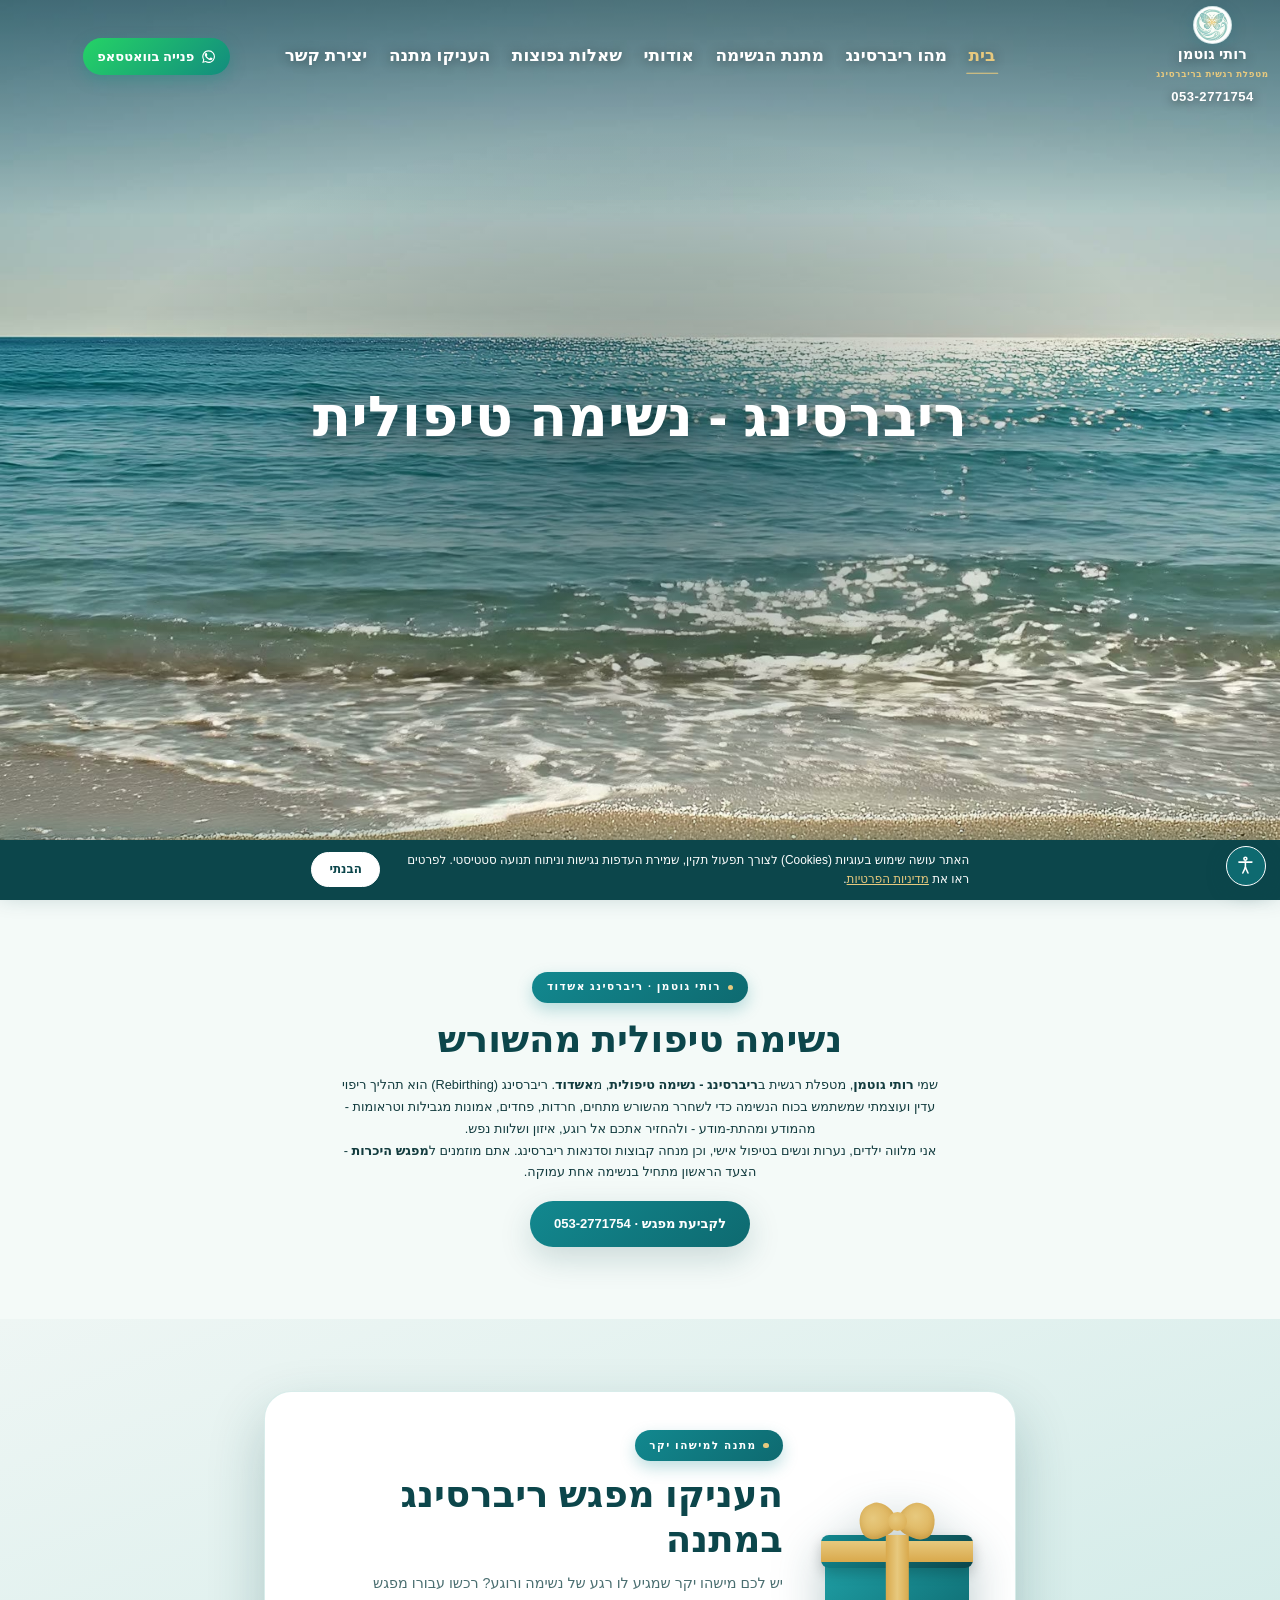
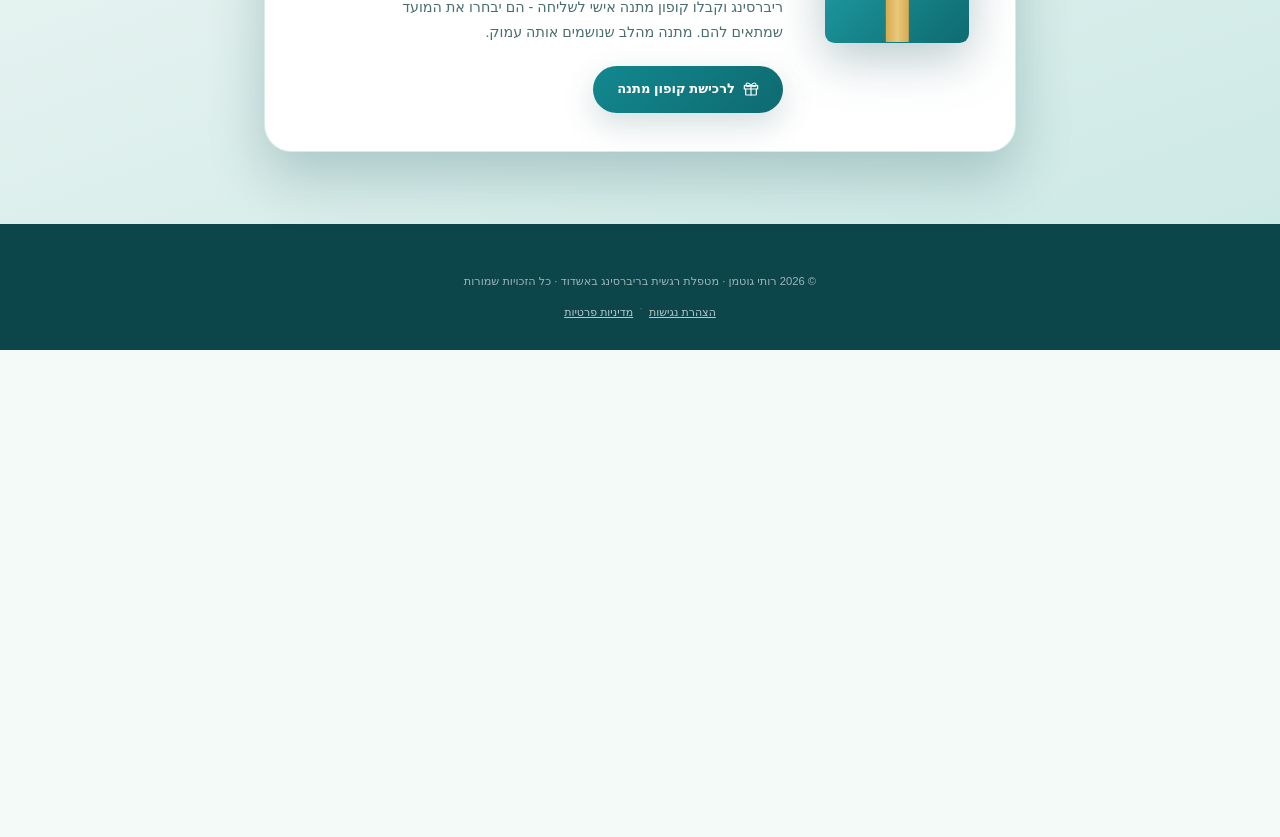
==== index.html @ 82c4b6e8 "עדכוני תוכן: סכום שובר 300₪, הכהיית tagline, הסרת "מחיר מיוחד", מייל בטופס יצירת קשר - עמוד הבית: ta" ====
<!DOCTYPE html>
<html lang="he" dir="rtl" class="home">
<head>
<meta charset="UTF-8">
<meta name="google-site-verification" content="bCl2ATaE2gknfzyFqzx3JtNUBIcbH8voE0OR_sZTtcY" />
<meta name="viewport" content="width=device-width, initial-scale=1.0">
<title>רותי גוטמן · ריברסינג באשדוד - נשימה טיפולית מהשורש</title>
<meta name="description" content="רותי גוטמן - מטפלת רגשית בריברסינג (נשימה טיפולית) באשדוד. שחרור מתחים, חרדות וטראומות דרך כוח הנשימה. מפגש היכרות. 053-2771754">
<meta name="keywords" content="רותי גוטמן, ריברסינג, ריברסינג אשדוד, נשימה טיפולית, נשימה מעגלית, מטפלת רגשית, rebirthing, טיפול בנשימה, אשדוד">
<meta name="author" content="רותי גוטמן">
<meta name="robots" content="index, follow">
<link rel="canonical" href="https://ruthgutman.co.il/">

<!-- Open Graph -->
<meta property="og:type" content="website">
<meta property="og:site_name" content="רותי גוטמן · ריברסינג">
<meta property="og:locale" content="he_IL">
<meta property="og:title" content="רותי גוטמן · ריברסינג באשדוד - נשימה טיפולית מהשורש">
<meta property="og:description" content="מטפלת רגשית בריברסינג (נשימה טיפולית) באשדוד. שחרור מתחים, חרדות וטראומות דרך כוח הנשימה.">
<meta property="og:url" content="https://ruthgutman.co.il/">
<meta property="og:image" content="https://ruthgutman.co.il/assets/og_share.jpg">
<meta property="og:image:width" content="1200">
<meta property="og:image:height" content="630">
<meta property="og:image:alt" content="רותי גוטמן - ריברסינג ונשימה טיפולית, אשדוד">
<meta name="twitter:card" content="summary_large_image">
<meta name="twitter:title" content="רותי גוטמן · ריברסינג באשדוד - נשימה טיפולית">
<meta name="twitter:description" content="שחרור מתחים, חרדות וטראומות דרך כוח הנשימה. מפגש היכרות.">
<meta name="twitter:image" content="https://ruthgutman.co.il/assets/og_share.jpg">

<!-- Local / geo -->
<meta name="geo.region" content="IL">
<meta name="geo.placename" content="אשדוד">

<link rel="icon" type="image/png" href="assets/logo_mark.png">
<link rel="apple-touch-icon" href="assets/logo_mark.png">
<meta name="theme-color" content="#8FC8C2">

<link rel="stylesheet" href="assets/style.css">
<link rel="stylesheet" href="assets/a11y.css">

<!-- Schema.org - עסק מקומי + מטפלת -->
<script type="application/ld+json">
{
  "@context": "https://schema.org",
  "@type": "HealthAndBeautyBusiness",
  "@id": "https://ruthgutman.co.il/#business",
  "name": "רותי גוטמן - ריברסינג ונשימה טיפולית",
  "alternateName": "רותי גוטמן ריברסינג אשדוד",
  "description": "מטפלת רגשית בריברסינג (נשימה טיפולית) באשדוד - שחרור מתחים, חרדות, פחדים וטראומות דרך כוח הנשימה.",
  "url": "https://ruthgutman.co.il/",
  "telephone": "+972-53-2771754",
  "email": "r0532771754@gmail.com",
  "image": "https://ruthgutman.co.il/assets/logo_mark.png",
  "logo": "https://ruthgutman.co.il/assets/logo_mark.png",
  "priceRange": "₪₪",
  "areaServed": { "@type": "City", "name": "אשדוד" },
  "address": {
    "@type": "PostalAddress",
    "addressLocality": "אשדוד",
    "addressRegion": "מחוז הדרום",
    "addressCountry": "IL"
  },
  "founder": {
    "@type": "Person",
    "name": "רותי גוטמן",
    "jobTitle": "מטפלת רגשית בריברסינג",
    "knowsAbout": ["ריברסינג", "נשימה טיפולית", "טיפול רגשי"]
  },
  "knowsAbout": ["ריברסינג", "נשימה טיפולית", "נשימה מעגלית", "טיפול רגשי", "שחרור טראומות"],
  "sameAs": []
}
</script>
</head>
<body>

<!-- ============ NAV ============ -->
<header class="nav">
  <div class="container nav-inner">
    <div class="brand-col">
      <a class="brand" href="index.html">
        <span class="brand-mark" aria-hidden="true"><svg viewBox="0 0 24 24" fill="none" stroke="currentColor" stroke-width="1.8" stroke-linecap="round"><path d="M12 3c2 3 6 4 6 8a6 6 0 0 1-12 0c0-4 4-5 6-8Z"/><path d="M12 21v-6"/></svg></span>
        <span class="brand-text"><b>רותי גוטמן</b><span>מטפלת רגשית בריברסינג</span></span>
      </a>
      <span class="brand-phone">053-2771754</span>
    </div>
    <nav class="nav-links" aria-label="ניווט ראשי">
      <a href="index.html" class="active">בית</a>
      <a href="whatis.html">מהו ריברסינג</a>
      <a href="poster.html">מתנת הנשימה</a>
      <a href="about.html">אודותי</a>
      <a href="faq.html">שאלות נפוצות</a>
      <a href="gift.html">העניקו מתנה</a>
      <a href="contact.html">יצירת קשר</a>
      <a class="nav-wa nav-wa-mobile" href="https://wa.me/972532771754?text=%D7%94%D7%99%D7%99%20%D7%A8%D7%95%D7%AA%D7%99%2C%20%D7%90%D7%A0%D7%99%20%D7%9E%D7%AA%D7%A2%D7%A0%D7%99%D7%99%D7%A0%D7%AA%20%D7%91%D7%98%D7%99%D7%A4%D7%95%D7%9C%20%D7%A8%D7%99%D7%91%D7%A8%D7%A1%D7%99%D7%A0%D7%92%20%D7%95%D7%90%D7%A9%D7%9E%D7%97%20%D7%9C%D7%A7%D7%91%D7%9C%20%D7%A4%D7%A8%D7%98%D7%99%D7%9D" target="_blank" rel="noopener" aria-label="פנייה בוואטסאפ"><svg viewBox="0 0 24 24" fill="currentColor" aria-hidden="true"><path d="M12 2a10 10 0 0 0-8.6 15.06L2 22l5.05-1.32A10 10 0 1 0 12 2Zm0 18.2a8.2 8.2 0 0 1-4.18-1.14l-.3-.18-3 .78.8-2.92-.2-.31A8.2 8.2 0 1 1 12 20.2Z"/><path d="M17.5 14.4c-.3-.15-1.77-.87-2.04-.97-.27-.1-.47-.15-.67.15-.2.3-.77.97-.94 1.17-.17.2-.35.22-.65.07-.3-.15-1.26-.46-2.4-1.48-.89-.79-1.49-1.77-1.66-2.07-.17-.3-.02-.46.13-.61.13-.13.3-.35.45-.52.15-.17.2-.3.3-.5.1-.2.05-.37-.02-.52-.07-.15-.67-1.62-.92-2.22-.24-.58-.49-.5-.67-.51h-.57c-.2 0-.52.07-.8.37-.27.3-1.04 1.02-1.04 2.48 0 1.46 1.07 2.88 1.22 3.08.15.2 2.1 3.2 5.08 4.49.71.31 1.26.49 1.69.62.71.23 1.36.2 1.87.12.57-.08 1.77-.72 2.02-1.42.25-.7.25-1.29.17-1.42-.07-.13-.27-.2-.57-.35Z"/></svg><span>פנייה בוואטסאפ</span></a>
    </nav>
    <a class="nav-wa nav-wa-desktop" href="https://wa.me/972532771754?text=%D7%94%D7%99%D7%99%20%D7%A8%D7%95%D7%AA%D7%99%2C%20%D7%90%D7%A0%D7%99%20%D7%9E%D7%AA%D7%A2%D7%A0%D7%99%D7%99%D7%A0%D7%AA%20%D7%91%D7%98%D7%99%D7%A4%D7%95%D7%9C%20%D7%A8%D7%99%D7%91%D7%A8%D7%A1%D7%99%D7%A0%D7%92%20%D7%95%D7%90%D7%A9%D7%9E%D7%97%20%D7%9C%D7%A7%D7%91%D7%9C%20%D7%A4%D7%A8%D7%98%D7%99%D7%9D" target="_blank" rel="noopener" aria-label="פנייה בוואטסאפ"><svg viewBox="0 0 24 24" fill="currentColor" aria-hidden="true"><path d="M12 2a10 10 0 0 0-8.6 15.06L2 22l5.05-1.32A10 10 0 1 0 12 2Zm0 18.2a8.2 8.2 0 0 1-4.18-1.14l-.3-.18-3 .78.8-2.92-.2-.31A8.2 8.2 0 1 1 12 20.2Z"/><path d="M17.5 14.4c-.3-.15-1.77-.87-2.04-.97-.27-.1-.47-.15-.67.15-.2.3-.77.97-.94 1.17-.17.2-.35.22-.65.07-.3-.15-1.26-.46-2.4-1.48-.89-.79-1.49-1.77-1.66-2.07-.17-.3-.02-.46.13-.61.13-.13.3-.35.45-.52.15-.17.2-.3.3-.5.1-.2.05-.37-.02-.52-.07-.15-.67-1.62-.92-2.22-.24-.58-.49-.5-.67-.51h-.57c-.2 0-.52.07-.8.37-.27.3-1.04 1.02-1.04 2.48 0 1.46 1.07 2.88 1.22 3.08.15.2 2.1 3.2 5.08 4.49.71.31 1.26.49 1.69.62.71.23 1.36.2 1.87.12.57-.08 1.77-.72 2.02-1.42.25-.7.25-1.29.17-1.42-.07-.13-.27-.2-.57-.35Z"/></svg><span>פנייה בוואטסאפ</span></a>
    <button class="nav-toggle" aria-label="תפריט"><svg viewBox="0 0 24 24" fill="none" stroke="currentColor" stroke-width="2" stroke-linecap="round"><path d="M4 7h16M4 12h16M4 17h16"/></svg></button>
  </div>
</header>

<!-- ============ HOME: סרטון מסך-מלא + לוגו בלבד ============ -->
<section class="hero-video">
  <video class="hero-video__bg" autoplay muted loop playsinline poster="assets/video_poster.jpg">
    <source src="assets/video.mp4" type="video/mp4">
    הדפדפן שלך אינו תומך בהצגת וידאו.
  </video>
  <div class="hero-video__scrim" aria-hidden="true"></div>

  <div class="hero-video__text">
    <h1 data-typewords>
      <span class="word">ריברסינג</span> <span class="word">-</span> <span class="word">נשימה</span> <span class="word accent">טיפולית</span>
    </h1>
    <p class="hero-video__tagline">לשאוף גבוה, לנשום לרווחה...</p>
  </div>
</section>

<!-- ============ אינטרו (תוכן ל-SEO + קוראים) ============ -->
<section class="sec">
  <div class="container" style="max-width:820px;text-align:center">
    <span class="eyebrow">רותי גוטמן · ריברסינג אשדוד</span>
    <h2 class="section-title">נשימה טיפולית מהשורש</h2>
    <p>שמי <b>רותי גוטמן</b>, מטפלת רגשית ב<b>ריברסינג - נשימה טיפולית</b>, מ<b>אשדוד</b>. ריברסינג (Rebirthing) הוא תהליך ריפוי עדין ועוצמתי שמשתמש בכוח הנשימה כדי לשחרר מהשורש מתחים, חרדות, פחדים, אמונות מגבילות וטראומות - מהמודע ומהתת-מודע - ולהחזיר אתכם אל רוגע, איזון ושלוות נפש.</p>
    <p>אני מלווה ילדים, נערות ונשים בטיפול אישי, וכן מנחה קבוצות וסדנאות ריברסינג. אתם מוזמנים ל<b>מפגש היכרות</b> - הצעד הראשון מתחיל בנשימה אחת עמוקה.</p>
    <p style="margin-top:22px">
      <a class="btn btn-primary" href="contact.html">לקביעת מפגש · 053-2771754</a>
    </p>
  </div>
</section>

<!-- ============ מפגש ריברסינג במתנה ============ -->
<section class="sec gift-offer">
  <div class="container">
    <div class="gift-card reveal">
      <div class="gift-box" aria-hidden="true">
        <span class="gift-lid"></span>
        <span class="gift-ribbon-h"></span>
        <span class="gift-ribbon-v"></span>
        <span class="gift-bow"><i></i><i></i></span>
      </div>
      <div class="gift-content">
        <span class="eyebrow">מתנה למישהו יקר</span>
        <h2 class="section-title">העניקו מפגש ריברסינג במתנה</h2>
        <p>יש לכם מישהו יקר שמגיע לו רגע של נשימה ורוגע? רכשו עבורו מפגש ריברסינג וקבלו קופון מתנה אישי לשליחה - הם יבחרו את המועד שמתאים להם. מתנה מהלב שנושמים אותה עמוק.</p>
        <a class="btn btn-primary" href="gift.html">
          <svg viewBox="0 0 24 24" fill="none" stroke="currentColor" stroke-width="1.8" stroke-linecap="round" stroke-linejoin="round"><path d="M20 12v8a1 1 0 0 1-1 1H5a1 1 0 0 1-1-1v-8"/><path d="M2 7h20v5H2z"/><path d="M12 21V7"/><path d="M12 7S9.5 3 7 3a2.5 2.5 0 0 0 0 5c3 0 5-1 5-1Z"/><path d="M12 7s2.5-4 5-4a2.5 2.5 0 0 1 0 5c-3 0-5-1-5-1Z"/></svg>
          לרכישת קופון מתנה
        </a>
      </div>
    </div>
  </div>
</section>

<!-- ============ FOOTER (מינימלי) ============ -->
<footer class="footer">
  <div class="container">
    <div class="footer-bottom" style="border:none;padding-top:0">© <span id="yr"></span> רותי גוטמן · מטפלת רגשית בריברסינג באשדוד · כל הזכויות שמורות
      <div class="legal-links"><a href="accessibility.html">הצהרת נגישות</a><span>·</span><a href="privacy.html">מדיניות פרטיות</a></div></div>
  </div>
</footer>

<script src="assets/main.js"></script>
<script src="assets/a11y.js"></script>
<script>document.getElementById('yr').textContent = new Date().getFullYear();</script>
</body>
</html>
---- assets/style.css ----
/* ============================================================
   ריברסינג · רותי גוטמן - עיצוב אתר
   פלטת צבעים נגזרת מהפוסטר: טורקיז · קרם · זהב
   ============================================================ */

:root{
  /* פלטה חזקה ורוויה - נגזרת ישירות מהפוסטר */
  --teal-900:#0C464B;
  --teal-700:#0E6A70;
  --teal-500:#12888F;
  --teal-400:#1FA0A6;
  --teal-300:#4DB8BC;
  --teal-200:#8FD4D2;
  --mint-100:#CDE9E6;
  --cream:#EEF6F4;
  --cream-soft:#F4FAF8;
  --ivory:#FBFEFD;
  --gold:#D9A94C;
  --gold-soft:#E7C97E;
  --ink:#123B3E;
  --muted:#4A6E70;
  --white:#ffffff;

  --shadow-sm:0 4px 18px rgba(12,70,75,.10);
  --shadow-md:0 14px 40px rgba(12,70,75,.18);
  --shadow-lg:0 30px 70px rgba(12,70,75,.24);

  --radius:22px;
  --radius-lg:34px;
  --maxw:1180px;

  --serif:Tahoma, Arial, system-ui, sans-serif;
  --sans:Tahoma, Arial, system-ui, sans-serif;
}

*{margin:0;padding:0;box-sizing:border-box}
html{scroll-behavior:smooth;scroll-padding-top:150px}
body{
  font-family:var(--sans);
  color:var(--ink);
  background:var(--cream-soft);
  direction:rtl;
  line-height:1.7;
  overflow-x:hidden;
  -webkit-font-smoothing:antialiased;
}
a{color:inherit;text-decoration:none}
img{max-width:100%;display:block;height:auto}
section{position:relative}
.container{max-width:var(--maxw);margin:0 auto;padding:0 24px}

/* ---------- Typography ---------- */
h1,h2,h3{font-family:var(--serif);font-weight:700;line-height:1.2;color:var(--teal-900)}
.eyebrow{
  display:inline-flex;align-items:center;gap:8px;
  font-weight:700;font-size:.82rem;letter-spacing:.14em;
  color:#fff;text-transform:uppercase;
  background:linear-gradient(135deg,var(--teal-500),var(--teal-700));
  padding:8px 18px;border-radius:999px;margin-bottom:18px;
  box-shadow:0 8px 20px rgba(18,136,143,.28);
}
.eyebrow::before{content:"";width:7px;height:7px;border-radius:50%;background:var(--gold-soft)}
.section-title{font-size:clamp(1.9rem,4vw,2.9rem);margin-bottom:16px}
.section-lead{font-size:1.12rem;color:var(--muted);max-width:640px;margin:0 auto 10px}
.text-center{text-align:center}

/* ---------- Buttons ---------- */
.btn{
  display:inline-flex;align-items:center;gap:10px;
  font-family:var(--sans);font-weight:700;font-size:1.02rem;
  padding:15px 30px;border-radius:999px;cursor:pointer;border:none;
  transition:transform .25s ease, box-shadow .25s ease, background .25s ease;
}
.btn svg{width:20px;height:20px}
.btn-primary{background:linear-gradient(135deg,var(--teal-500),var(--teal-700));color:#fff;box-shadow:var(--shadow-md)}
.btn-primary:hover{transform:translateY(-3px);box-shadow:var(--shadow-lg)}
.btn-wa{background:linear-gradient(135deg,#25D366,#128C7E);color:#fff;box-shadow:0 12px 30px rgba(18,140,126,.32)}
.btn-wa:hover{transform:translateY(-3px);box-shadow:0 18px 42px rgba(18,140,126,.42)}
.btn-ghost{background:transparent;color:var(--teal-700);border:2px solid var(--teal-200)}
.btn-ghost:hover{background:var(--mint-100);transform:translateY(-3px)}

/* ============================================================
   Navbar
   ============================================================ */
.nav{
  position:fixed;top:0;inset-inline:0;z-index:100;
  background:rgba(251,254,253,.9);backdrop-filter:blur(16px);
  border-bottom:1px solid rgba(46,124,130,.08);
  box-shadow:0 6px 22px rgba(12,70,75,.05);
  transition:box-shadow .3s ease, padding .3s ease;
  padding:7px 0;
}
.nav.scrolled{box-shadow:0 8px 30px rgba(12,70,75,.12);padding:5px 0}
.nav.scrolled .brand-mark{width:42px;height:42px}
.nav.scrolled .brand-text{display:none}
.nav.scrolled .brand-col{gap:3px}
.nav-inner{display:flex;align-items:center;justify-content:space-between;gap:14px;flex-wrap:nowrap;max-width:100%;padding:0 14px;position:relative}
/* דסקטופ: הלוגו צמוד לקצה הימני, התפריט ממורכז באמצע הדף */
@media(min-width:1081px){
  .nav-links{position:absolute;left:50%;top:50%;transform:translate(-50%,-50%);margin:0}
}
.brand-col{display:flex;flex-direction:column;align-items:center;gap:2px;flex-shrink:0;text-align:center}
.brand{display:flex;flex-direction:column;align-items:center;gap:4px}
.brand-mark{
  width:48px;height:48px;border-radius:50%;flex-shrink:0;
  background:#fff url('logo_mark.png') center/88% no-repeat;
  border:1px solid rgba(46,124,130,.22);
  box-shadow:0 6px 18px rgba(14,106,112,.22);
}
.brand-mark svg{display:none}
.brand-text b{font-family:var(--serif);font-size:1.12rem;font-weight:700;color:var(--teal-900);display:block;line-height:1.05;letter-spacing:.01em;white-space:nowrap}
.brand-text span{font-size:.68rem;color:var(--gold);letter-spacing:.08em;text-transform:uppercase;font-weight:600;white-space:nowrap}
.brand-phone{font-weight:800;color:var(--teal-700);font-size:1.02rem;letter-spacing:.04em;white-space:nowrap;cursor:default}
.nav-links{display:flex;align-items:center;gap:1px;flex-wrap:nowrap}
.nav-links a{
  position:relative;padding:6px 13px;font-weight:600;color:var(--teal-900);
  font-size:1.32rem;white-space:nowrap;transition:color .2s;
}
.nav-links a::after{
  content:"";position:absolute;bottom:2px;inset-inline:10px;height:2px;border-radius:2px;
  background:var(--gold);transform:scaleX(0);transform-origin:center;transition:transform .28s ease;
}
.nav-links a:hover{color:var(--teal-500)}
.nav-links a:hover::after{transform:scaleX(1)}
.nav-links a.active{color:var(--teal-500);font-weight:700}
.nav-links a.active::after{transform:scaleX(1)}
.nav-cta{margin-inline-start:12px;padding:11px 22px !important;font-size:.95rem !important}
.nav-phone{
  display:inline-flex;align-items:center;gap:7px;white-space:nowrap;
  font-weight:700;font-size:1rem;color:var(--teal-700);
  padding:10px 14px;border-radius:999px;border:2px solid var(--teal-200);flex-shrink:0;
  transition:transform .25s ease, background .25s ease, color .25s ease, border-color .25s ease;
}
.nav-phone svg{width:19px;height:19px}
.nav-phone:hover{background:var(--mint-100);transform:translateY(-2px)}
.nav-wa{
  display:inline-flex;align-items:center;gap:8px;white-space:nowrap;
  background:linear-gradient(135deg,#25D366,#128C7E);color:#fff !important;
  font-weight:700;font-size:1.02rem;padding:9px 18px;border-radius:999px;
  margin-inline-start:0;box-shadow:0 6px 18px rgba(18,140,126,.35);
  transition:transform .25s ease, box-shadow .25s ease;
}
.nav-wa::after{display:none !important}
.nav-wa:hover{color:#fff !important;transform:translateY(-2px);box-shadow:0 10px 26px rgba(18,140,126,.45)}
.nav-wa svg{width:19px;height:19px}
/* גרסת דסקטופ של כפתור הוואטסאפ - מוצמדת לקצה השמאלי (מחוץ לתפריט הממורכז) */
.nav-wa-desktop{display:none}
@media(min-width:1081px){
  .nav-links .nav-wa{display:none}
  .nav-wa-desktop{display:inline-flex;margin-inline-end:clamp(40px,7vw,120px)}
}
.nav-toggle{display:none;background:none;border:none;cursor:pointer;padding:8px;color:var(--teal-900)}
.nav-toggle svg{width:30px;height:30px}

/* ============================================================
   Hero
   ============================================================ */
.hero{
  position:relative;min-height:100vh;display:flex;align-items:center;
  padding:130px 0 80px;overflow:hidden;
  background:
    radial-gradient(1200px 600px at 80% -10%, rgba(31,160,166,.42), transparent 60%),
    radial-gradient(900px 500px at 10% 110%, rgba(143,212,210,.6), transparent 55%),
    linear-gradient(160deg,var(--ivory),var(--mint-100));
}
.hero-grid{display:grid;grid-template-columns:1.1fr .9fr;gap:40px;align-items:center;position:relative;z-index:2}
.hero h1{
  font-size:clamp(2.3rem,5.4vw,4.1rem);font-weight:900;line-height:1.16;
  margin-bottom:22px;color:var(--teal-900);
}
.hero h1 .word{display:inline-block;opacity:0;filter:blur(8px);transform:translateY(18px)}
.hero h1 .accent{color:var(--gold)}
.hero-sub{font-size:1.22rem;color:var(--muted);max-width:520px;margin-bottom:32px;opacity:0;transition:opacity 1s ease .2s;line-height:1.7}
.hero-sub.show{opacity:1}
.hero-cta{display:flex;gap:14px;flex-wrap:wrap;opacity:0;transition:opacity 1s ease .4s}
.hero-cta.show{opacity:1}
.hero-stats{display:flex;gap:28px;margin-top:40px;flex-wrap:wrap;opacity:0;transition:opacity 1s ease .6s}
.hero-stats.show{opacity:1}
.hero-stat b{font-family:var(--serif);font-size:1.9rem;color:var(--teal-700);display:block}
.hero-stat span{font-size:.9rem;color:var(--muted)}

/* breathing visual */
.hero-visual{position:relative;display:grid;place-items:center;min-height:420px}
.breath{
  position:relative;width:min(420px,90%);aspect-ratio:1;border-radius:50%;
  background:radial-gradient(circle at 50% 45%, #fff, var(--mint-100) 55%, var(--teal-200) 100%);
  display:grid;place-items:center;
  box-shadow:0 40px 80px rgba(46,124,130,.28), inset 0 0 60px rgba(255,255,255,.6);
  animation:breathe 8s ease-in-out infinite;
}
.breath::before,.breath::after{
  content:"";position:absolute;inset:-6%;border-radius:50%;
  border:2px solid rgba(91,167,173,.35);animation:ripple 8s ease-in-out infinite;
}
.breath::after{animation-delay:-4s;border-color:rgba(217,169,76,.35)}
.breath-core{
  width:60%;height:60%;border-radius:50%;
  background:radial-gradient(circle at 45% 40%, #fff, var(--teal-200) 70%, var(--teal-400));
  display:grid;place-items:center;color:var(--teal-900);text-align:center;
  box-shadow:inset 0 8px 30px rgba(255,255,255,.7), 0 10px 30px rgba(46,124,130,.25);
}
.breath-core span{font-family:var(--serif);font-size:1.15rem;font-weight:700}
.breath-core small{display:block;font-family:var(--sans);font-size:.78rem;color:var(--muted);margin-top:4px;letter-spacing:.14em}
@keyframes breathe{0%,100%{transform:scale(.9)}50%{transform:scale(1.06)}}
@keyframes ripple{0%,100%{transform:scale(.85);opacity:.7}50%{transform:scale(1.12);opacity:.15}}

.leaf-deco{position:absolute;opacity:.5;pointer-events:none;color:var(--teal-200)}
.leaf-1{top:8%;inset-inline-start:4%;width:120px;transform:rotate(20deg)}
.leaf-2{bottom:6%;inset-inline-end:5%;width:150px;transform:rotate(-140deg)}

/* wave separator */
.wave{display:block;width:100%;height:auto;line-height:0}
.wave svg{display:block;width:100%;height:70px}

/* ============================================================
   Generic sections
   ============================================================ */
.sec{padding:90px 0}
.sec-cream{background:var(--cream)}
.sec-mint{background:linear-gradient(180deg,var(--teal-200),var(--mint-100))}
.sec-teal{background:linear-gradient(160deg,var(--teal-700),var(--teal-900));color:#fff}
.sec-teal h2,.sec-teal h3{color:#fff}
.sec-teal .section-lead{color:rgba(255,255,255,.85)}

/* cards grid */
.grid-3{display:grid;grid-template-columns:repeat(3,1fr);gap:26px;margin-top:50px}
.card{
  background:var(--white);border-radius:var(--radius);padding:34px 28px;
  box-shadow:var(--shadow-sm);border:1px solid rgba(168,213,208,.4);
  transition:transform .3s ease, box-shadow .3s ease;
}
.card:hover{transform:translateY(-8px);box-shadow:var(--shadow-md)}
.card-icon{
  width:64px;height:64px;border-radius:18px;display:grid;place-items:center;margin-bottom:18px;
  background:linear-gradient(135deg,var(--mint-100),var(--teal-200));color:var(--teal-700);
}
.card-icon svg{width:32px;height:32px}
.card h3{font-size:1.35rem;margin-bottom:10px}
.card p{color:var(--muted);font-size:1.02rem}

/* what-is section */
.whatis{display:grid;grid-template-columns:1fr 1fr;gap:50px;align-items:center}
.whatis-img{border-radius:var(--radius-lg);overflow:hidden;box-shadow:var(--shadow-lg)}
.whatis-text p{margin-bottom:16px;font-size:1.08rem;color:var(--ink)}
.whatis-text .gift{
  background:linear-gradient(135deg,var(--mint-100),#fff);
  border-inline-start:4px solid var(--gold);border-radius:16px;padding:18px 22px;margin-bottom:22px;
  font-family:var(--serif);font-size:1.2rem;font-weight:500;color:var(--teal-900);
}

/* poster showcase */
.poster-wrap{
  max-width:1000px;margin:40px auto 0;border-radius:var(--radius-lg);overflow:hidden;
  box-shadow:var(--shadow-lg);border:8px solid #fff;
}

/* process steps */
.steps{display:grid;grid-template-columns:repeat(3,1fr);gap:26px;margin-top:50px}
.step{
  position:relative;background:var(--white);border-radius:var(--radius);padding:40px 28px 30px;
  box-shadow:var(--shadow-sm);border:1px solid rgba(168,213,208,.4);text-align:center;
}
.step-num{
  position:absolute;top:-26px;inset-inline-start:50%;transform:translateX(50%);
  width:56px;height:56px;border-radius:50%;display:grid;place-items:center;
  background:linear-gradient(135deg,var(--teal-500),var(--teal-700));color:#fff;
  font-family:var(--serif);font-size:1.5rem;font-weight:700;box-shadow:var(--shadow-md);
}
.step h3{font-size:1.25rem;margin:14px 0 10px}
.step p{color:var(--muted)}

/* about */
.about{display:grid;grid-template-columns:.85fr 1.15fr;gap:50px;align-items:center}
.about-photo{
  position:relative;border-radius:var(--radius-lg);aspect-ratio:4/5;overflow:hidden;
  background:linear-gradient(160deg,var(--teal-200),var(--teal-500));
  display:grid;place-items:center;color:#fff;box-shadow:var(--shadow-lg);
}
.about-photo .ph-mark{width:120px;height:120px;opacity:.9}
.about-photo .ph-name{position:absolute;bottom:26px;font-family:var(--serif);font-size:1.4rem;text-align:center}
.about-text h2{margin-bottom:18px}
.about-text p{margin-bottom:16px;font-size:1.08rem;color:var(--ink)}
.about-badges{display:flex;gap:12px;flex-wrap:wrap;margin-top:20px}
.badge{background:var(--mint-100);color:var(--teal-700);padding:9px 18px;border-radius:999px;font-weight:600;font-size:.92rem}

/* CTA band */
.cta-band{text-align:center;padding:80px 0}
.cta-band h2{font-size:clamp(1.9rem,4vw,2.8rem);margin-bottom:14px}
.cta-band p{font-size:1.15rem;color:rgba(255,255,255,.9);margin-bottom:30px}

/* testimonials */
.tst-grid{display:grid;grid-template-columns:repeat(3,1fr);gap:26px;margin-top:50px}
.tst{
  background:var(--white);border-radius:var(--radius);padding:32px 28px;
  box-shadow:var(--shadow-sm);border:1px solid rgba(168,213,208,.4);position:relative;
}
.tst .quote{font-family:var(--serif);font-size:3rem;color:var(--teal-200);line-height:1;height:34px}
.tst-ba{display:flex;gap:14px;margin:18px 0}
.tst-ba div{flex:1;background:var(--cream);border-radius:14px;padding:14px}
.tst-ba .lbl{font-size:.78rem;font-weight:700;letter-spacing:.08em;text-transform:uppercase;margin-bottom:6px}
.tst-ba .before .lbl{color:var(--muted)}
.tst-ba .after .lbl{color:var(--teal-500)}
.tst-ba .ph-line{height:9px;background:rgba(168,213,208,.5);border-radius:6px;margin-bottom:7px}
.tst-ba .ph-line.short{width:60%}
.tst-foot{display:flex;align-items:center;gap:12px;margin-top:18px}
.tst-foot .av{width:44px;height:44px;border-radius:50%;background:linear-gradient(135deg,var(--teal-200),var(--teal-500))}
.tst-foot .nm{font-weight:700;color:var(--teal-900)}
.tst-foot .nm small{display:block;font-weight:400;color:var(--muted);font-size:.82rem}
.tst-note{text-align:center;color:var(--muted);margin-top:34px;font-size:.95rem}

/* contact */
.contact-grid{display:grid;grid-template-columns:1fr 1fr;gap:40px;align-items:stretch}
.contact-card{background:#fff;border-radius:var(--radius-lg);padding:40px;box-shadow:var(--shadow-md);border:1px solid rgba(168,213,208,.4)}
.contact-list{list-style:none;margin-top:24px}
.contact-list li{display:flex;align-items:center;gap:16px;padding:14px 0;border-bottom:1px dashed rgba(168,213,208,.5)}
.contact-list li:last-child{border-bottom:none}
.contact-ico{width:48px;height:48px;border-radius:14px;background:var(--mint-100);color:var(--teal-700);display:grid;place-items:center;flex-shrink:0}
.contact-ico svg{width:24px;height:24px}
.contact-list .k{font-size:.85rem;color:var(--muted)}
.contact-list .v{font-weight:700;font-size:1.1rem;color:var(--teal-900)}
.form-field{margin-bottom:18px}
.form-field label{display:block;font-weight:600;margin-bottom:7px;color:var(--teal-900)}
.form-field input,.form-field textarea{
  width:100%;padding:14px 16px;border-radius:14px;border:1.5px solid var(--teal-200);
  font-family:var(--sans);font-size:1rem;background:var(--cream-soft);transition:border .2s;
}
.form-field input:focus,.form-field textarea:focus{outline:none;border-color:var(--teal-500)}
.form-note{margin-top:14px;font-size:.9rem;color:var(--muted);text-align:center}
.contact-card h2{margin-bottom:8px}
.contact-list a.v{transition:color .2s}
.contact-list a.v:hover{color:var(--teal-500)}

/* ============================================================
   Footer
   ============================================================ */
.footer{background:var(--teal-900);color:rgba(255,255,255,.82);padding:60px 0 30px}
.footer-grid{display:grid;grid-template-columns:1.4fr 1fr 1fr;gap:40px;margin-bottom:40px}
.footer h4{color:#fff;font-family:var(--serif);font-size:1.2rem;margin-bottom:16px}
.footer a{display:block;padding:5px 0;color:rgba(255,255,255,.78);transition:color .2s}
.footer a:hover{color:var(--gold-soft)}
.footer .brand-text b{color:#fff}
.footer .brand-text span{color:rgba(255,255,255,.6)}
.footer-bottom{border-top:1px solid rgba(255,255,255,.14);padding-top:24px;text-align:center;font-size:.88rem;color:rgba(255,255,255,.6)}
.footer-social{display:flex;gap:12px;margin-top:16px}
.footer-social a{width:42px;height:42px;border-radius:50%;background:rgba(255,255,255,.1);display:grid;place-items:center;padding:0}
.footer-social a:hover{background:var(--gold)}
.footer-social svg{width:20px;height:20px}

/* floating whatsapp */
.wa-float{
  position:fixed;bottom:24px;inset-inline-start:24px;z-index:90;
  width:60px;height:60px;border-radius:50%;background:linear-gradient(135deg,#25D366,#128C7E);
  display:grid;place-items:center;box-shadow:0 12px 30px rgba(18,140,126,.4);
  animation:pulse 2.5s infinite;transition:transform .25s;
}
.wa-float:hover{transform:scale(1.08)}
.wa-float svg{width:32px;height:32px;color:#fff}
@keyframes pulse{0%{box-shadow:0 12px 30px rgba(18,140,126,.4),0 0 0 0 rgba(37,211,102,.5)}70%{box-shadow:0 12px 30px rgba(18,140,126,.4),0 0 0 18px rgba(37,211,102,0)}100%{box-shadow:0 12px 30px rgba(18,140,126,.4),0 0 0 0 rgba(37,211,102,0)}}

/* ---------- reveal animation ---------- */
.reveal{opacity:0;transform:translateY(30px);transition:opacity .8s ease, transform .8s ease}
.reveal.in{opacity:1;transform:none}
.reveal.d1{transition-delay:.1s}
.reveal.d2{transition-delay:.2s}
.reveal.d3{transition-delay:.3s}

/* ---------- page header (inner pages) ---------- */
.page-head{
  padding:176px 0 70px;text-align:center;
  background:
    radial-gradient(900px 400px at 50% -20%, rgba(31,160,166,.4), transparent 62%),
    linear-gradient(160deg,var(--ivory),var(--teal-200));
}
.page-head h1{font-size:clamp(2.2rem,5vw,3.4rem);margin-bottom:14px}
.page-head p{font-size:1.15rem;color:var(--muted);max-width:620px;margin:0 auto}

/* ============================================================
   Home hero - כותרת מונפשת + סרטון בלבד
   ============================================================ */
.hero--home{
  min-height:100vh;display:flex;align-items:center;text-align:center;
  padding:130px 0 70px;
  background:
    radial-gradient(1000px 500px at 50% -10%, rgba(31,160,166,.55), transparent 60%),
    linear-gradient(160deg,var(--teal-700),var(--teal-900));
  color:#fff;
}
.hero--home .home-wrap{display:flex;flex-direction:column;align-items:center;width:100%}
.hero--home .eyebrow{background:rgba(255,255,255,.14);color:var(--gold-soft);box-shadow:none}
.hero--home .eyebrow::before{background:var(--gold-soft)}
.hero--home h1{
  color:#fff;font-weight:900;line-height:1.18;margin-bottom:10px;
  font-size:clamp(2rem,5.2vw,3.8rem);text-shadow:0 6px 30px rgba(0,0,0,.18);
}
.hero--home h1 .accent{color:var(--gold-soft)}
.hero--home h1 .word{display:inline-block;opacity:0;filter:blur(8px);transform:translateY(18px)}
.hero--home .home-tag{color:rgba(255,255,255,.82);font-size:1.15rem;margin-bottom:8px;opacity:0;transition:opacity 1s ease .2s}
.hero--home .home-tag.show{opacity:1}

/* video */
.video-box{
  position:relative;width:100%;max-width:920px;margin:38px auto 0;aspect-ratio:16/9;
  border-radius:26px;overflow:hidden;background:#08363a;
  border:1px solid rgba(255,255,255,.18);
  box-shadow:0 40px 90px rgba(0,0,0,.35), inset 0 0 0 1px rgba(255,255,255,.06);
  opacity:0;transform:translateY(24px);transition:opacity 1s ease .4s, transform 1s ease .4s;
}
.video-box.show{opacity:1;transform:none}
.video-box video{width:100%;height:100%;object-fit:cover;display:block}
.video-ph{position:absolute;inset:0;display:grid;place-items:center;gap:0;
  background:radial-gradient(circle at 50% 42%, rgba(31,160,166,.35), transparent 60%),linear-gradient(160deg,#0a3d42,#062a2e);text-align:center;padding:20px}
.video-ph .play{
  width:88px;height:88px;border-radius:50%;display:grid;place-items:center;margin:0 auto 18px;
  background:rgba(255,255,255,.12);border:2px solid rgba(255,255,255,.5);
  animation:pulse 2.6s infinite;
}
.video-ph .play svg{width:34px;height:34px;color:#fff;margin-inline-start:5px}
.video-ph b{display:block;font-family:var(--serif);color:#fff;font-size:1.4rem;margin-bottom:6px}
.video-ph span{color:rgba(255,255,255,.7);font-size:.98rem;letter-spacing:.04em}

/* ============================================================
   Home - סרטון מסך מלא + לוגו בלבד
   ============================================================ */
.hero-video{
  position:relative;width:100%;
  height:100vh;height:100dvh;
  overflow:hidden;display:grid;place-items:center;
  background:#062a2e;
}
.hero-video__bg{
  position:absolute;inset:0;z-index:0;
  width:100%;height:100%;object-fit:cover;display:block;
}
.hero-video__scrim{
  position:absolute;inset:0;z-index:1;pointer-events:none;
  background:
    linear-gradient(180deg, rgba(6,42,46,.5) 0%, rgba(6,42,46,0) 24%),
    radial-gradient(62% 52% at 50% 52%, rgba(6,42,46,.42), transparent 72%);
}
.hero-video__text{position:relative;z-index:2;text-align:center;padding:24px;max-width:1000px}
.hero-video__text h1{
  color:#fff;font-weight:900;line-height:1.16;margin:0;
  font-size:clamp(2.6rem,6.4vw,4.4rem);text-shadow:0 6px 34px rgba(0,0,0,.55);
}
.hero-video__text h1 .word{display:inline-block;opacity:0;filter:blur(8px);transform:translateY(18px)}
.hero-video__text h1 .accent{color:#fff}
.hero-video__tagline{
  margin:16px 0 0;color:#0B3B40;font-weight:800;font-family:var(--serif);
  font-size:clamp(2.1rem,5.2vw,3.5rem);line-height:1.2;
  text-shadow:0 1px 3px rgba(255,255,255,.5), 0 4px 22px rgba(0,0,0,.4);
  opacity:0;transform:translateY(18px);transition:opacity 1s ease, transform 1s ease;
}
.hero-video__tagline.show{opacity:1;transform:none}
.hero-video__logo{
  position:relative;z-index:2;
  display:flex;flex-direction:column;align-items:center;gap:20px;
  text-align:center;padding:24px;
}
.hero-video__logo .brand-mark{
  width:104px;height:104px;box-shadow:0 20px 50px rgba(0,0,0,.45);
}
.hero-video__logo .brand-mark::after{inset:4px;border-width:2px}
.hero-video__logo .brand-mark svg{width:56px;height:56px}
.hero-video__logo .brand-text b{
  display:block;font-family:var(--serif);font-weight:700;color:#fff;
  font-size:clamp(2.1rem,6.4vw,3.6rem);line-height:1.1;letter-spacing:.01em;
  text-shadow:0 6px 34px rgba(0,0,0,.5);
}
.hero-video__logo .brand-text span{
  display:block;margin-top:6px;color:var(--gold-soft);font-weight:600;
  font-size:clamp(.82rem,2.4vw,1.08rem);letter-spacing:.22em;
  text-shadow:0 3px 18px rgba(0,0,0,.5);
}

/* תפריט שקוף מעל הסרטון בדף הבית */
.home .nav{
  background:transparent;backdrop-filter:none;
  border-bottom-color:transparent;box-shadow:none;
}
.home .nav .brand-text b{color:#fff;text-shadow:0 2px 14px rgba(0,0,0,.45)}
.home .nav .brand-text span{color:var(--gold-soft)}
.home .nav .brand-phone{color:#fff;text-shadow:0 2px 12px rgba(0,0,0,.5)}
.home .nav .nav-links a{color:#fff;text-shadow:0 2px 14px rgba(0,0,0,.45)}
.home .nav .nav-links a::after{background:var(--gold-soft)}
.home .nav .nav-links a.active{color:var(--gold-soft)}
.home .nav .nav-toggle{color:#fff}
.home .nav .nav-phone{color:#fff;border-color:rgba(255,255,255,.6)}
.home .nav .nav-phone:hover{background:rgba(255,255,255,.15)}
/* אחרי גלילה - התפריט חוזר להיות מלא/אטום */
.home .nav.scrolled{
  background:rgba(251,254,253,.9);backdrop-filter:blur(16px);
  border-bottom-color:rgba(217,169,76,.28);box-shadow:0 8px 30px rgba(12,70,75,.12);
}
.home .nav.scrolled .brand-text b{color:var(--teal-900);text-shadow:none}
.home .nav.scrolled .brand-text span{color:var(--gold)}
.home .nav.scrolled .brand-phone{color:var(--teal-700);text-shadow:none}
.home .nav.scrolled .nav-links a{color:var(--teal-900);text-shadow:none}
.home .nav.scrolled .nav-links a.active{color:var(--teal-500)}
.home .nav.scrolled .nav-toggle{color:var(--teal-900)}
.home .nav.scrolled .nav-phone{color:var(--teal-700);border-color:var(--teal-200)}
.home .nav.scrolled .nav-phone:hover{background:var(--mint-100)}
/* בתפריט הנפתח - קישורים כהים על רקע בהיר */
@media(max-width:1080px){
  .home .nav .nav-links a,
  .home .nav.scrolled .nav-links a{color:var(--teal-900);text-shadow:none}
}

/* ============================================================
   Poster full page
   ============================================================ */
.poster-full{
  height:100vh;height:100dvh;
  padding:70px 10px 10px;
  background:var(--cream);
  display:grid;place-items:center;
  overflow:hidden;
}
.poster-full img{max-width:100%;max-height:100%;width:auto;height:auto;object-fit:contain;display:block}

/* ============================================================
   Benefits infographic (מתנת הנשימה) - נבנה כ-HTML/CSS
   ============================================================ */
.benefits{
  position:relative;min-height:100vh;overflow:hidden;
  padding:150px 20px 0;
  display:flex;flex-direction:column;justify-content:flex-start;
  background:
    radial-gradient(1150px 760px at 50% 40%, rgba(120,196,190,.42), transparent 70%),
    radial-gradient(620px 460px at 50% 43%, rgba(217,169,76,.13), transparent 66%),
    linear-gradient(165deg,#F5FBF8 0%,#DFF1EC 52%,#CFE8E2 100%);
}
.benefits-inner{position:relative;z-index:2;max-width:1180px;margin:0 auto;width:100%;padding-bottom:44px}
.benefits-head{text-align:center;margin:0 auto 40px}
.benefits-head h1{font-size:clamp(2rem,4.8vw,3.2rem);color:#256E72;letter-spacing:.01em}
.ben-sub{font-size:clamp(1.02rem,2vw,1.22rem);color:var(--muted);font-weight:500;margin:10px auto 0;max-width:560px}
.ben-flourish{display:block;width:min(260px,72%);height:auto;margin:16px auto 0}
.benefits-grid{
  display:grid;grid-template-columns:1fr minmax(190px,290px) 1fr;
  gap:26px;align-items:center;
}
.ben-col{display:flex;flex-direction:column}
.ben-col__title{
  align-self:center;text-align:center;
  background:linear-gradient(135deg,#63ABAF,#357F84);color:#fff;
  font-family:var(--serif);font-weight:700;font-size:1.18rem;
  padding:13px 32px;border-radius:999px;margin-bottom:22px;
  border:1px solid rgba(255,255,255,.4);
  box-shadow:0 16px 34px rgba(60,138,143,.36), 0 0 0 6px rgba(143,212,210,.16);
}
.ben-item{display:flex;align-items:center;gap:18px;padding:13px 6px;border-radius:18px;transition:transform .3s ease, background .3s ease}
.ben-item:hover{transform:translateY(-3px);background:rgba(255,255,255,.5)}
.ben-ico{
  position:relative;width:76px;height:76px;flex-shrink:0;border-radius:50%;
  background:radial-gradient(circle at 42% 34%, #fff, #F2F8F1 68%, #DCEEE9);
  border:1.5px solid #BADCD7;color:#4E9CA1;
  display:grid;place-items:center;
  box-shadow:0 12px 26px rgba(60,138,143,.20), 0 0 0 5px rgba(255,255,255,.5), inset 0 2px 6px rgba(255,255,255,.9);
  transition:transform .3s ease, box-shadow .3s ease;
}
.ben-item:hover .ben-ico{transform:scale(1.06);box-shadow:0 18px 36px rgba(60,138,143,.30), 0 0 0 5px rgba(217,169,76,.22), inset 0 2px 6px rgba(255,255,255,.9)}
.ben-ico svg{width:34px;height:34px}
.ben-ico::after{
  content:"";position:absolute;bottom:3px;inset-inline-end:-3px;
  width:16px;height:16px;background:linear-gradient(135deg,#C3E2DD,#8FC8C2);
  border-radius:0 100% 0 100%;transform:rotate(18deg);
  box-shadow:0 2px 6px rgba(60,138,143,.2);
}
.ben-item p{flex:1;text-align:center;font-size:1.16rem;font-weight:600;color:#215F63;line-height:1.45}
.ben-col--left .ben-item{flex-direction:row-reverse}
.ben-sep{display:flex;align-items:center;gap:12px;padding:0 20px}
.ben-sep__line{flex:1;height:0;border-top:1.6px dashed #A9D2CD}
.ben-sep svg{width:22px;height:22px;flex-shrink:0}
.ben-cta{display:flex;justify-content:center;margin-top:34px}

/* ===== מפה סימטרית: מדליון מרכזי + שני צדדים ===== */
.ben-map{display:grid;grid-template-columns:1fr auto 1fr;align-items:center;gap:30px;margin-top:6px}
.ben-side{display:flex;flex-direction:column;gap:16px}
.ben-side--right{align-items:flex-start}
.ben-side--left{align-items:flex-end}

/* כרטיסי יתרון יוקרתיים */
.ben-card{
  position:relative;overflow:hidden;
  display:flex;align-items:center;gap:15px;width:100%;max-width:340px;
  background:linear-gradient(150deg, rgba(255,255,255,.85), rgba(255,255,255,.6));
  backdrop-filter:blur(10px);
  border:1px solid rgba(255,255,255,.8);border-radius:20px;
  padding:15px 18px;box-shadow:0 18px 40px rgba(12,70,75,.13);
  transition:transform .32s ease, box-shadow .32s ease;
}
.ben-card::before{content:"";position:absolute;inset-inline-start:0;top:14px;bottom:14px;width:3px;border-radius:0 3px 3px 0;background:linear-gradient(var(--gold),var(--gold-soft));opacity:.9}
.ben-card:hover{transform:translateY(-6px);box-shadow:0 30px 58px rgba(12,70,75,.22)}
.ben-card:hover .ben-ico{transform:scale(1.08)}
.ben-card__txt{flex:1;min-width:0}
.ben-card__txt h3{font-family:var(--serif);font-size:1.12rem;color:var(--teal-900);margin:0 0 3px;line-height:1.25}
.ben-card__txt p{margin:0;font-size:.92rem;color:var(--muted);line-height:1.42;font-weight:500}

/* מרכז - מדליון עם הלוגו המקורי (שלם), קרני אור והילה נושמת */
.ben-map .ben-center{position:relative;display:grid;place-items:center;isolation:isolate;animation:medFloat 7s ease-in-out infinite}
/* קרני אור זהב-טורקיז מסתובבות מאחורי הלוגו */
.ben-map .ben-center::before{
  content:"";position:absolute;inset:-26%;border-radius:50%;z-index:-1;pointer-events:none;
  background:conic-gradient(from 0deg,
    rgba(217,169,76,.22), transparent 11%,
    rgba(143,212,210,.20) 25%, transparent 36%,
    rgba(217,169,76,.22) 50%, transparent 61%,
    rgba(143,212,210,.20) 75%, transparent 86%,
    rgba(217,169,76,.22));
  -webkit-mask:radial-gradient(circle, #000 32%, transparent 68%);
  mask:radial-gradient(circle, #000 32%, transparent 68%);
  animation:ringSpin 100s linear infinite;
}
/* הילה רכה נושמת */
.ben-map .ben-center::after{
  content:"";position:absolute;inset:-8%;border-radius:50%;z-index:-1;pointer-events:none;
  background:radial-gradient(circle, rgba(143,212,210,.55), transparent 62%);
  animation:haloPulse 6s ease-in-out infinite;
}
.ben-medallion{
  position:relative;width:300px;height:300px;max-width:66vw;border-radius:50%;
  display:grid;place-items:center;
  background:radial-gradient(circle at 50% 40%, #ffffff 60%, #F1FAF7 100%);
  box-shadow:0 30px 66px rgba(14,106,112,.26), inset 0 2px 12px rgba(255,255,255,.9);
}
/* טבעת מקווקוות זהב שמסתובבת */
.ben-medallion::before{
  content:"";position:absolute;inset:-13px;border-radius:50%;
  border:1.6px dashed rgba(217,169,76,.42);
  animation:ringSpin 46s linear infinite;
}
/* הלוגו המקורי - שלם, לעולם לא נחתך */
.ben-medallion img{
  width:84%;height:84%;object-fit:contain;
  /* ללא filter - zoom + drop-shadow על img גורם לריבוע לבן בכרום */
}
@keyframes medFloat{0%,100%{transform:translateY(0)}50%{transform:translateY(-9px)}}
@keyframes haloPulse{0%,100%{opacity:.5;transform:scale(.95)}50%{opacity:.85;transform:scale(1.07)}}

/* מובייל - מדליון למעלה, כרטיסים ברשימה מלאה */
@media(max-width:900px){
  .ben-map{grid-template-columns:1fr;justify-items:center;gap:14px;margin-top:16px}
  .ben-map .ben-center{order:-1;margin-bottom:8px}
  .ben-side{width:100%;max-width:440px}
  .ben-side--left,.ben-side--right{align-items:stretch}
  .ben-card{max-width:none}
  .ben-medallion{width:212px;height:212px}
}
@media(prefers-reduced-motion:reduce){
  .ben-map .ben-center,
  .ben-map .ben-center::before,
  .ben-map .ben-center::after,
  .ben-medallion::before{animation:none !important}
}
.ben-waves{position:absolute;left:0;right:0;bottom:0;z-index:1;line-height:0;pointer-events:none}
.ben-waves svg{width:100%;height:150px;display:block}
@media(max-width:860px){
  .benefits{padding-top:100px}
  .benefits-inner{padding-bottom:150px}
  .benefits-grid{grid-template-columns:1fr;gap:4px;max-width:440px}
  .ben-center{order:-1;margin-bottom:12px}
  .ben-center__emblem{max-width:210px}
  /* מובייל - אייקון למעלה והכיתוב ממורכז מתחתיו */
  .ben-item,
  .ben-col--left .ben-item{flex-direction:column;text-align:center;gap:12px}
  .ben-item p{text-align:center}
  .ben-col{margin-bottom:16px}
  .ben-leaf{width:118px}
  .ben-waves svg{height:92px}
}

/* ============================================================
   FAQ accordion
   ============================================================ */
.faq-list{max-width:820px;margin:46px auto 0;display:flex;flex-direction:column;gap:14px}
.faq-item{
  background:#fff;border:1px solid rgba(143,212,210,.5);border-radius:18px;
  box-shadow:var(--shadow-sm);overflow:hidden;transition:box-shadow .25s,border-color .25s;
}
.faq-item[open]{box-shadow:var(--shadow-md);border-color:var(--teal-400)}
.faq-item summary{
  list-style:none;cursor:pointer;padding:22px 24px;display:flex;align-items:center;gap:14px;
  font-family:var(--serif);font-size:1.18rem;font-weight:700;color:var(--teal-900);
}
.faq-item summary::-webkit-details-marker{display:none}
.faq-item summary .q-ico{
  width:34px;height:34px;flex-shrink:0;border-radius:50%;display:grid;place-items:center;
  background:linear-gradient(135deg,var(--teal-400),var(--teal-700));color:#fff;
  font-size:1.3rem;line-height:1;transition:transform .3s ease;
}
.faq-item[open] summary .q-ico{transform:rotate(45deg)}
.faq-item .faq-body{padding:0 24px 24px 72px;color:var(--muted);font-size:1.05rem;line-height:1.75}
.faq-item .faq-body p{margin-bottom:10px}
.faq-item .faq-body p:last-child{margin-bottom:0}

/* ============================================================
   Logo lockup (סמל + כיתוב)
   ============================================================ */
.logo-lockup{display:flex;flex-direction:column;align-items:center;gap:12px;text-align:center}
.logo-lockup img{width:104px;height:104px}
.logo-lockup .ll-name{font-family:var(--serif);font-size:1.45rem;font-weight:700;color:var(--teal-900);line-height:1.1}
.logo-lockup .ll-sub{font-size:.92rem;color:var(--gold);letter-spacing:.14em;margin-top:4px}
.footer--center{background:linear-gradient(160deg,var(--teal-700),var(--teal-900));text-align:center;padding:52px 0 28px}
.footer--center .logo-lockup img{width:96px;height:96px}
.footer--center .logo-lockup .ll-name{color:#fff}
.footer--center .logo-lockup .ll-sub{color:var(--gold-soft)}
.footer--center .footer-bottom{border-top:1px solid rgba(255,255,255,.16);margin-top:30px;padding-top:22px;color:rgba(255,255,255,.65)}

/* ============================================================
   מפגש במתנה - קופסה עטופה בסרט
   ============================================================ */
.gift-offer{background:linear-gradient(160deg,var(--cream),var(--mint-100))}
.gift-card{
  max-width:940px;margin:0 auto;background:#fff;border-radius:var(--radius-lg);
  box-shadow:var(--shadow-lg);border:1px solid rgba(168,213,208,.45);
  padding:48px 52px;display:grid;grid-template-columns:auto 1fr;gap:48px;align-items:center;
}
.gift-content .eyebrow{margin-bottom:14px}
.gift-content h2{margin-bottom:12px}
.gift-content p{color:var(--muted);font-size:1.12rem;margin:0 0 28px;max-width:520px}

/* איור הקופסה */
.gift-box{position:relative;width:190px;height:180px;flex-shrink:0;
  filter:drop-shadow(0 20px 30px rgba(12,70,75,.28));animation:giftFloat 4.5s ease-in-out infinite}
@keyframes giftFloat{0%,100%{transform:translateY(0)}50%{transform:translateY(-9px)}}
.gift-box::before{ /* גוף הקופסה */
  content:"";position:absolute;left:5px;bottom:0;width:180px;height:118px;border-radius:12px;
  background:linear-gradient(135deg,var(--teal-400),var(--teal-700));
}
.gift-lid{ /* מכסה */
  position:absolute;top:44px;left:0;width:190px;height:42px;border-radius:10px;z-index:2;
  background:linear-gradient(135deg,var(--teal-500),var(--teal-900));
  box-shadow:0 7px 16px rgba(0,0,0,.2);
}
.gift-ribbon-h{ /* סרט אופקי */
  content:"";position:absolute;top:52px;left:0;width:190px;height:26px;z-index:3;
  background:linear-gradient(180deg,var(--gold-soft),var(--gold));
}
.gift-ribbon-v{ /* סרט אנכי */
  position:absolute;top:44px;left:50%;transform:translateX(-50%);width:28px;height:134px;z-index:3;
  background:linear-gradient(90deg,var(--gold),var(--gold-soft),var(--gold));
}
.gift-bow{position:absolute;top:2px;left:50%;transform:translateX(-50%);width:96px;height:46px;z-index:4}
.gift-bow i{position:absolute;top:2px;width:46px;height:44px;
  background:radial-gradient(circle at 42% 40%,var(--gold-soft),var(--gold));
  border-radius:50% 50% 46% 46%/70% 70% 40% 40%;box-shadow:inset 0 -4px 8px rgba(140,90,10,.25)}
.gift-bow i:first-child{left:0;transform:rotate(-24deg)}
.gift-bow i:last-child{right:0;transform:rotate(24deg)}
.gift-bow::after{content:"";position:absolute;top:14px;left:50%;transform:translateX(-50%);
  width:24px;height:24px;border-radius:50%;z-index:1;
  background:radial-gradient(circle at 40% 35%,var(--gold-soft),var(--gold))}

/* ============================================================
   Responsive
   ============================================================ */
@media(max-width:760px){
  .gift-card{grid-template-columns:1fr;text-align:center;justify-items:center;padding:38px 26px;gap:30px}
  .gift-content p{margin-inline:auto}
}
@media(max-width:1080px){
  .hero-grid,.whatis,.about,.contact-grid{grid-template-columns:1fr}
  .hero-visual{min-height:340px;order:-1}
  .grid-3,.steps,.tst-grid,.footer-grid{grid-template-columns:1fr}
  .nav-links{
    position:fixed;top:0;inset-inline-end:0;height:100vh;width:min(80vw,320px);
    flex-direction:column;align-items:stretch;justify-content:center;gap:10px;
    background:var(--ivory);box-shadow:var(--shadow-lg);padding:40px 26px;
    transform:translateX(100%);transition:transform .35s ease;z-index:120;
  }
  .nav-links.open{transform:translateX(0)}
  .nav-links a{font-size:1.1rem;padding:12px 16px}
  .nav-wa{margin-inline-start:0;justify-content:center;font-size:1.12rem;padding:14px 16px;margin-top:8px}
  .nav-toggle{display:block;z-index:130}
  .nav-cta{display:none}
  .nav-phone{padding:9px 14px;font-size:1rem;margin-inline-start:auto}
  .about-photo{max-width:360px;margin:0 auto}
}
@media(max-width:560px){
  .hero-stats{gap:18px}
  .sec{padding:64px 0}
  .contact-card{padding:28px}
  .faq-item .faq-body{padding-inline-start:24px}
  .faq-item summary{font-size:1.05rem;padding:18px}
  .poster-full img{border-width:4px}
  .video-ph .play{width:70px;height:70px}
  .nav-phone span{display:none}
  .nav-phone{padding:10px;border-radius:50%}
}

/* ============================================================
   התאמה מלאה למובייל - כל הדפים
   ============================================================ */

/* וידאו פתיחה - גובה מסך מלא אמין בכל מכשיר (iOS/Android) */
.hero-video{
  height:100vh;height:100svh;height:100dvh;
  min-height:100svh;
}
.hero-video__bg{object-position:center}
@supports not (height:100dvh){
  .hero-video{height:100vh;min-height:100vh}
}

/* מניעת גלילה אופקית מוחלטת */
html{overflow-x:hidden}

/* ---------- טאבלט ומטה: תפריט קומפקטי ---------- */
@media(max-width:1080px){
  .nav-inner{gap:8px;flex-wrap:nowrap}
  .brand-col{flex:1 1 auto;min-width:0;flex-direction:row;align-items:center;justify-content:flex-start;gap:9px}
  .brand{flex:1 1 auto;min-width:0;flex-direction:row;align-items:center;gap:9px}
  .brand-mark{width:44px;height:44px;flex-shrink:0}
  .brand-text{min-width:0;overflow:hidden}
  .brand-text b,.brand-text span{
    display:block;white-space:nowrap;text-align:right;
    overflow:hidden;text-overflow:ellipsis;max-width:100%;
  }
  .brand-text b{line-height:1.1}
  .nav-toggle{flex-shrink:0}
  /* מספר הטלפון הנפרד מוסתר בתפריט הנייד (זמין בתפריט ובדף יצירת קשר) */
  .brand-phone{display:none}

  /* מגירת ניווט - עיגון נכון לימין ב-RTL, והסתרה מלאה כשסגורה */
  .nav-links{
    inset-inline:auto;right:0;left:auto;
    transform:translateX(105%);
  }
  .nav-links.open{transform:translateX(0)}
}

/* ---------- מובייל (עד 760px) ---------- */
@media(max-width:760px){
  .container{padding:0 18px}
  .sec{padding:56px 0}
  .page-head{padding:120px 0 46px}
  .page-head p{font-size:1.05rem}

  /* וידאו פתיחה - כותרת ותיוג */
  .hero-video__text{padding:20px}
  .hero-video__tagline{font-size:clamp(1.5rem,7vw,2.3rem);margin-top:12px}

  /* תפריט */
  .brand-text b{font-size:1rem}
  .brand-text span{font-size:.62rem}
  .brand-phone{font-size:.95rem}

  /* כרטיסים / חוות דעת / שלבים */
  .grid-3,.steps,.tst-grid{gap:18px;margin-top:34px}
  .card,.step,.tst{padding:26px 22px}

  /* אודות */
  .about{gap:30px}
  .about-photo{max-width:300px}
  .about-text h2{text-align:center}

  /* יצירת קשר */
  .contact-card{padding:26px 22px}

  /* מתנת הנשימה (benefits) - גובה טבעי, בלי דחיסה */
  .benefits{padding:104px 16px 0;min-height:auto}
  .benefits-inner{padding-bottom:110px}
  .benefits-head{margin-bottom:26px}
  .benefits-head h1{font-size:clamp(1.7rem,7vw,2.4rem)}
  .ben-item{padding:11px 4px}
  .ben-item p{font-size:1.06rem}
  .ben-ico{width:62px;height:62px}
  .ben-ico svg{width:28px;height:28px}
}

/* ---------- מובייל צר (עד 480px) ---------- */
@media(max-width:480px){
  .nav{padding:6px 0}
  .brand-mark{width:38px;height:38px}
  .brand-text b{font-size:.94rem}
  .brand-phone{font-size:.9rem}
  .sec{padding:46px 0}
  .section-lead{font-size:1rem}
  .btn{padding:13px 24px;font-size:.98rem}

  .hero-video__text h1{font-size:clamp(1.5rem,6.6vw,2.1rem)}
  .hero-video__tagline{font-size:clamp(1.3rem,6.6vw,1.9rem)}

  .gift-box{transform:scale(.86)}
  .about-badges{justify-content:center}
  .faq-item summary{font-size:1rem;padding:16px 18px;gap:10px}
  .faq-item .faq-body{padding:0 18px 20px}
  .benefits-inner{padding-bottom:96px}
}

/* ============================================================
   ✦✦✦  עיצוב פרימיום - כל הדפים הפנימיים (לא דף הבית)  ✦✦✦
   רקע חי עם מוטיבים של ריברסינג: בועות · גלי מים
   כתב גדול · כותרות דרמטיות · כרטיסי זכוכית · מבטאי זהב
   ============================================================ */

/* ---- רקע חי לכל הדפים הפנימיים ---- */
html:not(.home){
  background:
    radial-gradient(1200px 700px at 85% -8%, rgba(31,160,166,.20), transparent 60%),
    radial-gradient(1000px 700px at 8% 108%, rgba(217,169,76,.14), transparent 60%),
    linear-gradient(165deg,#F4FAF8 0%,#E4F2EE 46%,#CDE9E6 100%);
  background-attachment:fixed;
}
html:not(.home) body{background:transparent}

/* רקע תמונת ים - נפרש על כל העמוד, ברור מאוד (דף מהו ריברסינג) */
html:not(.home) body.bg-waves{
  background:
    linear-gradient(rgba(255,255,255,.14), rgba(255,255,255,.22)),
    url('waves-bg.jpg') center top / cover no-repeat fixed;
}
@media(max-width:760px){
  /* במובייל fixed לא נתמך היטב - רקע רגיל שמכסה */
  html:not(.home) body.bg-waves{background-attachment:scroll,scroll}
}

/* ===== דף רקע-ים: התאמת העמוד לתמונה שמאחוריו ===== */
/* כותרת שקופה מעל הים, טקסט כהה וקריא, בלי מים מלאכותיים */
html:not(.home) body.bg-waves .page-head{
  background:transparent;
  padding:176px 0 66px;
}
html:not(.home) body.bg-waves .page-head .eyebrow{
  background:linear-gradient(135deg,var(--teal-500),var(--teal-700));
  color:#fff;backdrop-filter:none;
}
html:not(.home) body.bg-waves .page-head h1{
  color:var(--teal-900);
  text-shadow:0 2px 22px rgba(255,255,255,.9), 0 1px 3px rgba(255,255,255,.95);
}
html:not(.home) body.bg-waves .page-head p{
  color:var(--teal-900);opacity:1;
  text-shadow:0 1px 16px rgba(255,255,255,.9);
}
/* בלוקי תוכן כזכוכית מרחפת מעל הים - קריאוּת מלאה */
body.bg-waves .whatis-text,
body.bg-waves .ms-text{
  background:rgba(255,255,255,.72);
  backdrop-filter:blur(10px);
  border:1px solid rgba(255,255,255,.72);
  border-radius:var(--radius);
  padding:34px 32px;
  box-shadow:0 22px 55px rgba(12,70,75,.16);
}
/* לתת לים להציץ בין הסקשנים - בלי רקע מנטה אטום */
body.bg-waves .sec-mint{background:transparent}

/* ---- שכבת מוטיבים מרחפים (מוזרקת ע"י main.js) ---- */
.decor-sky{position:fixed;inset:0;z-index:-1;pointer-events:none;overflow:hidden}
.decor-sky .bubble{
  position:absolute;border-radius:50%;
  background:radial-gradient(circle at 34% 30%, rgba(255,255,255,.85), rgba(143,212,210,.4) 58%, rgba(31,160,166,.12));
  box-shadow:inset 0 0 8px rgba(255,255,255,.6), 0 0 10px rgba(143,212,210,.3);
  animation:bubbleRise linear infinite;
}
@keyframes bubbleRise{
  0%{transform:translateY(30px) scale(.7);opacity:0}
  12%{opacity:.55}
  88%{opacity:.4}
  100%{transform:translateY(-92vh) scale(1.15);opacity:0}
}

/* ---- כותרת עמוד דרמטית + גלי מים מונפשים ---- */
html:not(.home) .page-head{
  padding:210px 0 150px;overflow:hidden;
  /* גיבוי אם WebGL לא נתמך - מים בטורקיז עמוק */
  background:
    radial-gradient(1000px 520px at 50% -10%, rgba(31,160,166,.5), transparent 62%),
    linear-gradient(160deg, var(--teal-700) 0%, var(--teal-900) 100%);
}
/* קנבס המים האמיתיים (WebGL) */
.head-water{position:absolute;inset:0;z-index:0;width:100%;height:100%;display:block}
/* שכשוך מים עדין ברקע דף "מתנת הנשימה" */
.pg-water{opacity:.5;mix-blend-mode:soft-light}
/* הצללה עדינה לקריאוּת הכותרת מעל המים */
.head-scrim{
  position:absolute;inset:0;z-index:1;pointer-events:none;
  background:
    radial-gradient(closest-side at 50% 44%, rgba(6,42,46,.5), rgba(6,42,46,.12) 68%, transparent),
    linear-gradient(180deg, rgba(6,42,46,.42) 0%, rgba(6,42,46,0) 26%);
}
html:not(.home) .page-head .container{position:relative;z-index:3}
html:not(.home) .page-head .eyebrow{
  font-size:.94rem;padding:11px 24px;letter-spacing:.16em;
  background:rgba(255,255,255,.22);color:#fff;backdrop-filter:blur(6px);
  box-shadow:0 8px 24px rgba(12,70,75,.18);
}
html:not(.home) .page-head .eyebrow::before{background:var(--gold-soft)}
html:not(.home) .page-head h1{
  font-size:clamp(2.9rem,6.6vw,4.8rem);font-weight:900;line-height:1.12;color:#fff;
  text-shadow:0 6px 34px rgba(0,0,0,.45), 0 2px 10px rgba(6,42,46,.5);
}
html:not(.home) .page-head h1 .accent{color:var(--gold-soft)}
html:not(.home) .page-head p{
  font-size:clamp(1.15rem,2.4vw,1.42rem);color:#fff;
  font-weight:500;opacity:.95;max-width:760px;line-height:1.7;
  text-shadow:0 3px 20px rgba(0,0,0,.4);
}

/* גלי מים זורמים בתחתית הכותרת */
.head-waves{position:absolute;left:0;right:0;bottom:-1px;height:150px;z-index:2;pointer-events:none;overflow:hidden}
.head-waves svg{position:absolute;bottom:0;left:0;width:200%;height:100%;display:block}
.head-waves .wv{will-change:transform}
.head-waves .w1{animation:waveFlow 60s linear infinite}
.head-waves .w2{animation:waveFlow 84s linear infinite reverse}
.head-waves .w3{animation:waveFlow 48s linear infinite}
@keyframes waveFlow{from{transform:translateX(0)}to{transform:translateX(-50%)}}

/* ---- טיפוגרפיה גדולה יותר בגוף הדפים ---- */
html:not(.home) .section-title{font-size:clamp(2.2rem,4.8vw,3.4rem)}
html:not(.home) .eyebrow{font-size:.9rem}
html:not(.home) .btn{font-size:1.12rem;padding:17px 34px}
html:not(.home) .btn svg{width:22px;height:22px}

/* ---- כרטיסי זכוכית עם מבטא זהב ---- */
html:not(.home) .card,
html:not(.home) .tst{
  background:rgba(255,255,255,.74);backdrop-filter:blur(12px);
  border:1px solid rgba(255,255,255,.75);
  box-shadow:0 22px 55px rgba(12,70,75,.15);
  position:relative;overflow:hidden;
}
html:not(.home) .card{padding:44px 34px}
html:not(.home) .card::before,
html:not(.home) .tst::before{
  content:"";position:absolute;inset-inline:0;top:0;height:5px;
  background:linear-gradient(90deg,var(--teal-400),var(--gold-soft),var(--gold));
}
html:not(.home) .card:hover{transform:translateY(-10px);box-shadow:0 30px 70px rgba(12,70,75,.22)}
html:not(.home) .card-icon{width:76px;height:76px;border-radius:22px;box-shadow:0 10px 24px rgba(18,136,143,.2)}
html:not(.home) .card-icon svg{width:38px;height:38px}
html:not(.home) .card h3{font-size:1.62rem;margin-bottom:12px}
html:not(.home) .card p{font-size:1.16rem;color:var(--muted)}

/* ---- מהו ריברסינג - פאנל זכוכית קריא מעל הרקע ---- */
html:not(.home) .whatis-text{
  background:rgba(255,255,255,.6);backdrop-filter:blur(10px);
  border:1px solid rgba(255,255,255,.7);border-radius:30px;
  padding:48px 50px;box-shadow:0 24px 60px rgba(12,70,75,.12);
}
html:not(.home) .whatis-text p{font-size:1.26rem;line-height:1.9;margin-bottom:20px;color:var(--ink)}
html:not(.home) .whatis-text p:last-child{margin-bottom:0}
html:not(.home) .whatis-text .gift{
  font-size:1.55rem;line-height:1.6;padding:28px 32px;margin-bottom:28px;
  background:linear-gradient(135deg, rgba(205,233,230,.95), rgba(255,255,255,.8));
  border-inline-start:6px solid var(--gold);
  box-shadow:0 16px 40px rgba(12,70,75,.12);
}

/* ---- אודות ---- */
html:not(.home) .about-text h2{font-size:2.5rem;margin-bottom:20px}
html:not(.home) .about-text p{font-size:1.24rem;line-height:1.85}
html:not(.home) .about-photo{
  background:radial-gradient(circle at 50% 38%, var(--teal-200), var(--teal-500) 74%, var(--teal-700));
  box-shadow:0 34px 80px rgba(12,70,75,.30), inset 0 0 70px rgba(255,255,255,.22);
}
html:not(.home) .about-photo::before{
  content:"";position:absolute;inset:7%;border-radius:inherit;
  border:2px dashed rgba(255,255,255,.45);animation:ringSpin 44s linear infinite;
}
@keyframes ringSpin{to{transform:rotate(360deg)}}
html:not(.home) .about-photo img{position:relative;z-index:2}
html:not(.home) .about-photo .ph-name{font-size:1.7rem;z-index:2}
html:not(.home) .about-badges{margin-top:26px}
html:not(.home) .badge{
  font-size:1.02rem;padding:11px 22px;
  background:rgba(255,255,255,.72);backdrop-filter:blur(6px);
  border:1px solid var(--teal-200);color:var(--teal-700);
  box-shadow:0 8px 20px rgba(12,70,75,.08);
}

/* ---- חוות דעת ---- */
html:not(.home) .tst{padding:38px 32px}
html:not(.home) .tst .quote{font-size:4.2rem;color:var(--gold-soft);height:40px}
html:not(.home) .tst p{font-size:1.15rem;line-height:1.75;color:var(--ink)}
html:not(.home) .tst-foot .nm{font-size:1.08rem}
html:not(.home) .tst-foot .av{width:50px;height:50px}

/* ---- שאלות נפוצות ---- */
html:not(.home) .faq-item{
  background:rgba(255,255,255,.78);backdrop-filter:blur(12px);
  border:1px solid rgba(255,255,255,.75);border-radius:22px;
  box-shadow:0 16px 42px rgba(12,70,75,.10);
}
html:not(.home) .faq-item[open]{border-color:var(--teal-400);box-shadow:0 22px 55px rgba(12,70,75,.16)}
html:not(.home) .faq-item summary{font-size:1.34rem;padding:26px 30px;gap:16px}
html:not(.home) .faq-item summary .q-ico{width:42px;height:42px;font-size:1.5rem}
html:not(.home) .faq-item .faq-body{font-size:1.18rem;line-height:1.85;padding:0 30px 28px 78px}

/* ---- יצירת קשר ---- */
html:not(.home) .contact-card{
  background:rgba(255,255,255,.78);backdrop-filter:blur(14px);
  border:1px solid rgba(255,255,255,.75);padding:48px;
  box-shadow:0 26px 60px rgba(12,70,75,.14);
}
html:not(.home) .contact-card h2{font-size:2.1rem;margin-bottom:10px}
html:not(.home) .contact-list li{padding:18px 0}
html:not(.home) .contact-ico{width:54px;height:54px;border-radius:16px}
html:not(.home) .contact-ico svg{width:26px;height:26px}
html:not(.home) .contact-list .k{font-size:.95rem}
html:not(.home) .contact-list .v{font-size:1.24rem}
html:not(.home) .form-field label{font-size:1.06rem}
html:not(.home) .form-field input,
html:not(.home) .form-field textarea{
  font-size:1.06rem;padding:16px 18px;background:rgba(255,255,255,.7);
}

/* ---- מתנת הנשימה (poster) - הגדלת כתב ---- */
.benefits-head h1{font-size:clamp(2.4rem,5.6vw,3.9rem)}
.ben-col__title{font-size:1.34rem;padding:14px 34px}
.ben-item p{font-size:1.32rem}

/* ---- התאמות מובייל לעיצוב הפרימיום ---- */
@media(max-width:760px){
  html:not(.home) .page-head{padding:132px 0 110px}
  .head-waves{height:96px}
  html:not(.home) .whatis-text{padding:30px 24px}
  html:not(.home) .whatis-text p{font-size:1.14rem}
  html:not(.home) .whatis-text .gift{font-size:1.28rem;padding:22px 24px}
  html:not(.home) .about-text h2{font-size:2rem;text-align:center}
  html:not(.home) .about-text p{font-size:1.14rem}
  html:not(.home) .card{padding:30px 24px}
  html:not(.home) .card h3{font-size:1.42rem}
  html:not(.home) .card p{font-size:1.08rem}
  html:not(.home) .faq-item summary{font-size:1.12rem;padding:18px 20px;gap:12px}
  html:not(.home) .faq-item .faq-body{font-size:1.08rem;padding:0 20px 22px}
  html:not(.home) .contact-card{padding:28px 22px}
  html:not(.home) .contact-list .v{font-size:1.12rem}
  .ben-item p{font-size:1.12rem}
}
@media(max-width:480px){
  html:not(.home) .page-head{padding:120px 0 92px}
  .head-waves{height:72px}
}
@media(prefers-reduced-motion:reduce){
  .decor-sky .bubble,.head-waves .wv,.about-photo::before{animation:none !important}
}

/* ============================================================
   ✦ מדיה בעמודים - איורים (unDraw בצבעי המותג) + וידאו אמיתי
   בצורות מגוונות: מסגרת עגולה · פאנל זכוכית · רצועה · וידאו
   ============================================================ */

/* --- בלוק צד-לצד: איור + טקסט --- */
.media-split{display:grid;grid-template-columns:1fr 1fr;gap:56px;align-items:center;max-width:1060px;margin:0 auto}
.media-split .ms-text .eyebrow{margin-bottom:16px}
.media-split .ms-text h2{font-size:clamp(2rem,4.2vw,2.9rem);margin-bottom:16px}
.media-split .ms-text p{font-size:1.24rem;line-height:1.85;color:var(--ink);margin-bottom:14px}
.media-split .ms-text p:last-child{margin-bottom:0}

/* --- מסגרת עגולה טורקיז לאיור --- */
.media-round{
  position:relative;width:min(400px,86%);aspect-ratio:1;margin:0 auto;border-radius:50%;
  display:grid;place-items:center;
  background:radial-gradient(circle at 50% 40%, var(--mint-100), var(--teal-200) 70%, var(--teal-400));
  box-shadow:0 34px 80px rgba(12,70,75,.26), inset 0 0 60px rgba(255,255,255,.35);
}
.media-round::before{
  content:"";position:absolute;inset:6%;border-radius:50%;
  border:2px dashed rgba(255,255,255,.55);animation:ringSpin 46s linear infinite;
}
.media-round img{width:72%;position:relative;z-index:2}

/* --- פאנל זכוכית לאיור --- */
.ill-panel{
  background:rgba(255,255,255,.62);backdrop-filter:blur(10px);
  border:1px solid rgba(255,255,255,.72);border-radius:32px;padding:40px;
  box-shadow:0 24px 60px rgba(12,70,75,.14);display:grid;place-items:center;position:relative;overflow:hidden;
}
.ill-panel::before{content:"";position:absolute;inset-inline:0;top:0;height:5px;background:linear-gradient(90deg,var(--teal-400),var(--gold-soft),var(--gold))}
.ill-panel img{width:100%;max-width:430px}

/* --- רצועת איורים (למי מתאים) --- */
.ill-strip{display:grid;grid-template-columns:repeat(3,1fr);gap:28px;max-width:1060px;margin:52px auto 0}
.ill-strip .item{
  background:rgba(255,255,255,.72);backdrop-filter:blur(10px);
  border:1px solid rgba(255,255,255,.72);border-radius:26px;padding:34px 26px 30px;text-align:center;
  box-shadow:0 18px 46px rgba(12,70,75,.12);transition:transform .3s ease, box-shadow .3s ease;
}
.ill-strip .item:hover{transform:translateY(-8px);box-shadow:0 28px 64px rgba(12,70,75,.2)}
.ill-strip .ill-ring{
  width:150px;height:150px;margin:0 auto 20px;border-radius:50%;display:grid;place-items:center;
  background:radial-gradient(circle at 50% 42%, #fff, var(--mint-100) 72%, var(--teal-200));
  box-shadow:inset 0 4px 14px rgba(255,255,255,.7), 0 12px 26px rgba(12,70,75,.14);
}
.ill-strip .ill-ring img{width:66%}
.ill-strip h3{font-size:1.4rem;margin-bottom:8px}
.ill-strip p{color:var(--muted);font-size:1.08rem}

/* --- מסגרת וידאו אמיתי --- */
.video-frame{
  position:relative;max-width:820px;margin:14px auto 0;border-radius:30px;overflow:hidden;
  border:9px solid #fff;box-shadow:0 34px 80px rgba(12,70,75,.24);background:#08363a;
}
.video-frame video{width:100%;display:block;aspect-ratio:16/9;object-fit:cover}
.video-frame::after{
  content:"";position:absolute;inset:0;pointer-events:none;border-radius:22px;
  box-shadow:inset 0 0 0 1px rgba(255,255,255,.4);
}

@media(max-width:1080px){
  .media-split{grid-template-columns:1fr;gap:34px}
  .ill-strip{grid-template-columns:1fr;max-width:440px}
}
@media(max-width:760px){
  .media-split .ms-text h2{text-align:center}
  .media-split .ms-text p{font-size:1.12rem;text-align:center}
  .video-frame{border-width:6px}
}

/* ============================================================
   ✦ אייקוני זהב אלגנטיים (במקום איורים)
   ============================================================ */
.gold-emblem{
  position:relative;border-radius:50%;display:grid;place-items:center;flex-shrink:0;
  background:radial-gradient(circle at 50% 36%, #fff, #FBF3DE 64%, #F0E1BA);
  border:2px solid rgba(217,169,76,.6);
  box-shadow:0 22px 52px rgba(12,70,75,.16), inset 0 3px 14px rgba(255,255,255,.85);
}
.gold-emblem::before{
  content:"";position:absolute;inset:11%;border-radius:50%;
  border:1.5px dashed rgba(217,169,76,.5);
}
.gold-emblem::after{
  content:"";position:absolute;inset:-6%;border-radius:50%;
  background:radial-gradient(circle at 50% 40%, rgba(217,169,76,.16), transparent 68%);
  z-index:-1;
}
.gold-emblem svg{
  position:relative;z-index:2;
  stroke:#C6912E;fill:none;stroke-width:1.7;stroke-linecap:round;stroke-linejoin:round;
  filter:drop-shadow(0 3px 6px rgba(184,134,46,.28));
}
.gold-emblem.lg{width:min(300px,74%);aspect-ratio:1;margin:0 auto}
.gold-emblem.lg svg{width:40%;height:40%}
.gold-emblem.md{width:132px;height:132px;margin:0 auto 22px}
.gold-emblem.md svg{width:46%;height:46%}

/* קריאה לפעולה ממורכזת (שאלות נפוצות) */
.faq-cta{
  max-width:680px;margin:0 auto;text-align:center;
  background:rgba(255,255,255,.66);backdrop-filter:blur(12px);
  border:1px solid rgba(255,255,255,.72);border-radius:32px;
  padding:52px 46px;box-shadow:0 24px 60px rgba(12,70,75,.14);
}
.faq-cta h2{font-size:clamp(1.9rem,4vw,2.6rem);margin-bottom:14px}
.faq-cta p{font-size:1.2rem;line-height:1.8;color:var(--muted);margin-bottom:26px}
@media(max-width:760px){
  .gold-emblem.lg{width:min(230px,66%)}
  .faq-cta{padding:36px 24px}
  .faq-cta p{font-size:1.08rem}
}

/* ============================================================
   הקטנה גלובלית של האתר
   ------------------------------------------------------------
   כל האתר מוקטן באחוזים - טקסטים, ריווחים, כפתורים ותמונות יחד.
   לשינוי עוצמת ההקטנה יש לערוך ערך אחד בלבד: --ui-scale
   (0.9 = 90% מהגודל המקורי · 0.85 = 85% · 1 = ללא הקטנה)
   ============================================================ */
:root{ --ui-scale:0.8; }

html{ zoom:var(--ui-scale); }

/* פיצוי על ההקטנה באזורים שגובהם נמדד לפי גובה המסך,
   כדי שלא ייווצר פס ריק בתחתית הסרטון / הפוסטר */
.hero{ min-height:calc(100vh / var(--ui-scale)) }
.hero--home{ min-height:calc(100vh / var(--ui-scale)) }
.benefits{ min-height:calc(100vh / var(--ui-scale)) }
.poster-full{ height:calc(100dvh / var(--ui-scale)) }
.hero-video{
  height:calc(100dvh / var(--ui-scale));
  min-height:calc(100svh / var(--ui-scale));
}
@supports not (height:100dvh){
  .hero-video{
    height:calc(100vh / var(--ui-scale));
    min-height:calc(100vh / var(--ui-scale));
  }
  .poster-full{ height:calc(100vh / var(--ui-scale)) }
}

/* תפריט המובייל הנפתח - גובה מסך מלא */
@media(max-width:1080px){
  .nav-links{ height:calc(100vh / var(--ui-scale)) }
}

/* ---- הודעת אישור קטנה בטופס יצירת הקשר ---- */
.form-toast{
  display:none;margin-top:16px;padding:13px 18px;border-radius:14px;
  background:#E8F6EE;border:1px solid #B7E0C8;color:#1E7A4C;
  font-weight:700;font-size:.97rem;text-align:center;line-height:1.5;
  opacity:0;transform:translateY(-6px);transition:opacity .35s ease,transform .35s ease;
}
.form-toast.is-visible{opacity:1;transform:translateY(0)}
.form-toast span{
  display:inline-flex;align-items:center;justify-content:center;
  width:21px;height:21px;margin-left:7px;border-radius:50%;
  background:#1E7A4C;color:#fff;font-size:.78rem;vertical-align:-4px;
}
@media(prefers-reduced-motion:reduce){
  .form-toast{transition:none}
}
---- assets/a11y.css ----
/* ============================================================
   נגישות + פרטיות - שכבת עזר
   נוספה בלי לשנות את העיצוב הקיים של האתר
   ============================================================ */

/* ---------- דילוג לתוכן (נגלה רק בפוקוס מקלדת) ---------- */
.skip-link{
  position:absolute;right:-9999px;top:0;z-index:9999;
  background:#0C464B;color:#fff;padding:12px 22px;border-radius:0 0 12px 12px;
  font-family:Tahoma,Arial,system-ui,sans-serif;font-weight:700;
}
.skip-link:focus{right:16px;top:0;outline:3px solid #D9A94C;outline-offset:2px}

/* ---------- טקסט לקוראי מסך בלבד ---------- */
.sr-only{
  position:absolute;width:1px;height:1px;padding:0;margin:-1px;
  overflow:hidden;clip:rect(0,0,0,0);white-space:nowrap;border:0;
}

/* ---------- סימון פוקוס ברור לניווט במקלדת ---------- */
a:focus-visible,button:focus-visible,input:focus-visible,
textarea:focus-visible,select:focus-visible,summary:focus-visible,
[tabindex]:focus-visible{
  outline:3px solid #0E6A70;
  outline-offset:3px;
  border-radius:6px;
}

/* ---------- כפתור פתיחת תפריט הנגישות ---------- */
.a11y-fab{
  position:fixed;bottom:18px;inset-inline-start:18px;z-index:9990;
  width:50px;height:50px;border-radius:50%;border:2px solid #fff;
  background:#0E6A70;color:#fff;cursor:pointer;
  display:flex;align-items:center;justify-content:center;
  box-shadow:0 8px 24px rgba(12,70,75,.35);
  transition:transform .2s ease, background .2s ease;
}
.a11y-fab:hover{transform:scale(1.07);background:#0C464B}
.a11y-fab svg{width:26px;height:26px;display:block}

/* ---------- פאנל הנגישות ---------- */
.a11y-panel{
  position:fixed;bottom:78px;inset-inline-start:18px;z-index:9991;
  width:290px;max-width:calc(100vw - 36px);max-height:72vh;overflow:auto;
  background:#fff;color:#123B3E;border-radius:18px;
  border:1px solid rgba(14,106,112,.22);
  box-shadow:0 24px 60px rgba(12,70,75,.28);
  padding:16px;
  font-family:Tahoma,Arial,system-ui,sans-serif;
  display:none;
}
.a11y-panel[data-open="true"]{display:block}
.a11y-panel h2{
  font-family:Tahoma,Arial,system-ui,sans-serif;
  font-size:1.05rem;margin:0 0 12px;color:#0C464B;font-weight:700;
  display:flex;align-items:center;justify-content:space-between;gap:10px;
}
.a11y-close{
  background:none;border:none;cursor:pointer;font-size:1.4rem;line-height:1;
  color:#0C464B;padding:2px 6px;border-radius:8px;
}
.a11y-close:hover{background:#EEF6F4}
.a11y-btn{
  display:flex;align-items:center;gap:9px;width:100%;text-align:start;
  background:#F4FAF8;border:1px solid rgba(14,106,112,.18);
  border-radius:12px;padding:10px 12px;margin-bottom:7px;
  font:inherit;font-size:.94rem;font-weight:500;color:#123B3E;cursor:pointer;
  transition:background .2s ease,border-color .2s ease;
}
.a11y-btn:hover{background:#CDE9E6}
.a11y-btn[aria-pressed="true"]{background:#0E6A70;color:#fff;border-color:#0E6A70}
.a11y-btn svg{width:19px;height:19px;flex:0 0 19px}
.a11y-reset{background:#fff;border-color:rgba(192,57,43,.35);color:#b03a2e;font-weight:700}
.a11y-reset:hover{background:#fdecea}
.a11y-panel .a11y-link{
  display:block;margin-top:10px;font-size:.86rem;color:#0E6A70;
  text-decoration:underline;text-align:center;
}

/* ---------- מצבי נגישות מופעלים ---------- */
html.a11y-contrast body,
html.a11y-contrast body *:not(svg):not(path):not(.a11y-panel):not(.a11y-panel *):not(.a11y-fab){
  background-image:none !important;
  background-color:#000 !important;
  color:#fff !important;
  border-color:#fff !important;
  text-shadow:none !important;
  box-shadow:none !important;
}
html.a11y-contrast a:not(.a11y-btn):not(.a11y-link){color:#ffe680 !important;text-decoration:underline !important}
html.a11y-contrast .btn,html.a11y-contrast button:not(.a11y-close):not(.a11y-btn):not(.a11y-fab){
  background:#000 !important;color:#ffe680 !important;border:2px solid #ffe680 !important;
}
html.a11y-contrast video,html.a11y-contrast canvas,html.a11y-contrast .hero-video__scrim{display:none !important}

html.a11y-links a:not(.a11y-btn):not(.btn){text-decoration:underline !important}

html.a11y-stop *,
html.a11y-stop *::before,
html.a11y-stop *::after{
  animation:none !important;
  transition:none !important;
  scroll-behavior:auto !important;
}
html.a11y-stop video{display:none !important}
html.a11y-stop .hero-video{background:#0C464B}

html.a11y-readable body,html.a11y-readable body *:not(.a11y-panel):not(.a11y-panel *){
  font-family:Tahoma,Arial,system-ui,sans-serif !important;
  letter-spacing:.02em !important;
  line-height:1.9 !important;
}

/* כיבוד העדפת מערכת - הפחתת תנועה */
@media (prefers-reduced-motion:reduce){
  *,*::before,*::after{animation-duration:.001ms !important;transition-duration:.001ms !important}
  html{scroll-behavior:auto}
}

/* ---------- הודעת עוגיות ---------- */
.cookie-bar{
  position:fixed;inset-inline:0;bottom:0;z-index:9980;
  background:#0C464B;color:#fff;
  padding:14px 20px;
  display:none;align-items:center;justify-content:center;gap:16px;flex-wrap:wrap;
  font-family:Tahoma,Arial,system-ui,sans-serif;font-size:.93rem;line-height:1.6;
  box-shadow:0 -8px 30px rgba(12,70,75,.3);
}
.cookie-bar[data-open="true"]{display:flex}
.cookie-bar p{margin:0;max-width:720px}
.cookie-bar a{color:#E7C97E;text-decoration:underline}
.cookie-bar button{
  font:inherit;font-weight:700;cursor:pointer;border-radius:999px;
  padding:9px 22px;border:2px solid #fff;background:#fff;color:#0C464B;
}
.cookie-bar button:hover{background:#E7C97E;border-color:#E7C97E}

/* ---------- קישורי משפטי בפוטר (נשען על עיצוב הפוטר הקיים) ---------- */
.legal-links{
  margin-top:10px;font-size:.86rem;opacity:.9;
  display:flex;gap:8px;justify-content:center;flex-wrap:wrap;
}
.legal-links a{text-decoration:underline}
.legal-links span{opacity:.55}

/* ---------- שדות הסכמה בטופס ---------- */
.consent-field{
  display:flex;align-items:flex-start;gap:10px;
  margin-bottom:14px;font-size:.92rem;line-height:1.6;color:#123B3E;
}
.consent-field input[type="checkbox"]{
  width:19px;height:19px;flex:0 0 19px;margin-top:3px;
  accent-color:#0E6A70;cursor:pointer;
}
.consent-field label{cursor:pointer}
.consent-field a{color:#0E6A70;text-decoration:underline}

/* ---------- עמודי תוכן משפטי ---------- */
.legal-doc{max-width:820px;margin:0 auto}
.legal-doc h2{font-size:1.5rem;margin:32px 0 10px}
.legal-doc h2:first-child{margin-top:0}
.legal-doc h3{font-size:1.12rem;margin:20px 0 8px}
.legal-doc p{margin-bottom:12px}
.legal-doc ul{margin:0 0 14px;padding-inline-start:22px}
.legal-doc li{margin-bottom:7px}
.legal-doc .updated{font-size:.9rem;color:#4A6E70}
.legal-box{
  background:#fff;border:1px solid rgba(168,213,208,.55);
  border-radius:22px;padding:26px 28px;margin:20px 0;
  box-shadow:0 4px 18px rgba(12,70,75,.10);
}
.legal-box .k{font-weight:700;color:#0C464B}
@media (max-width:640px){
  .legal-box{padding:20px}
  .a11y-panel{width:calc(100vw - 36px)}
}
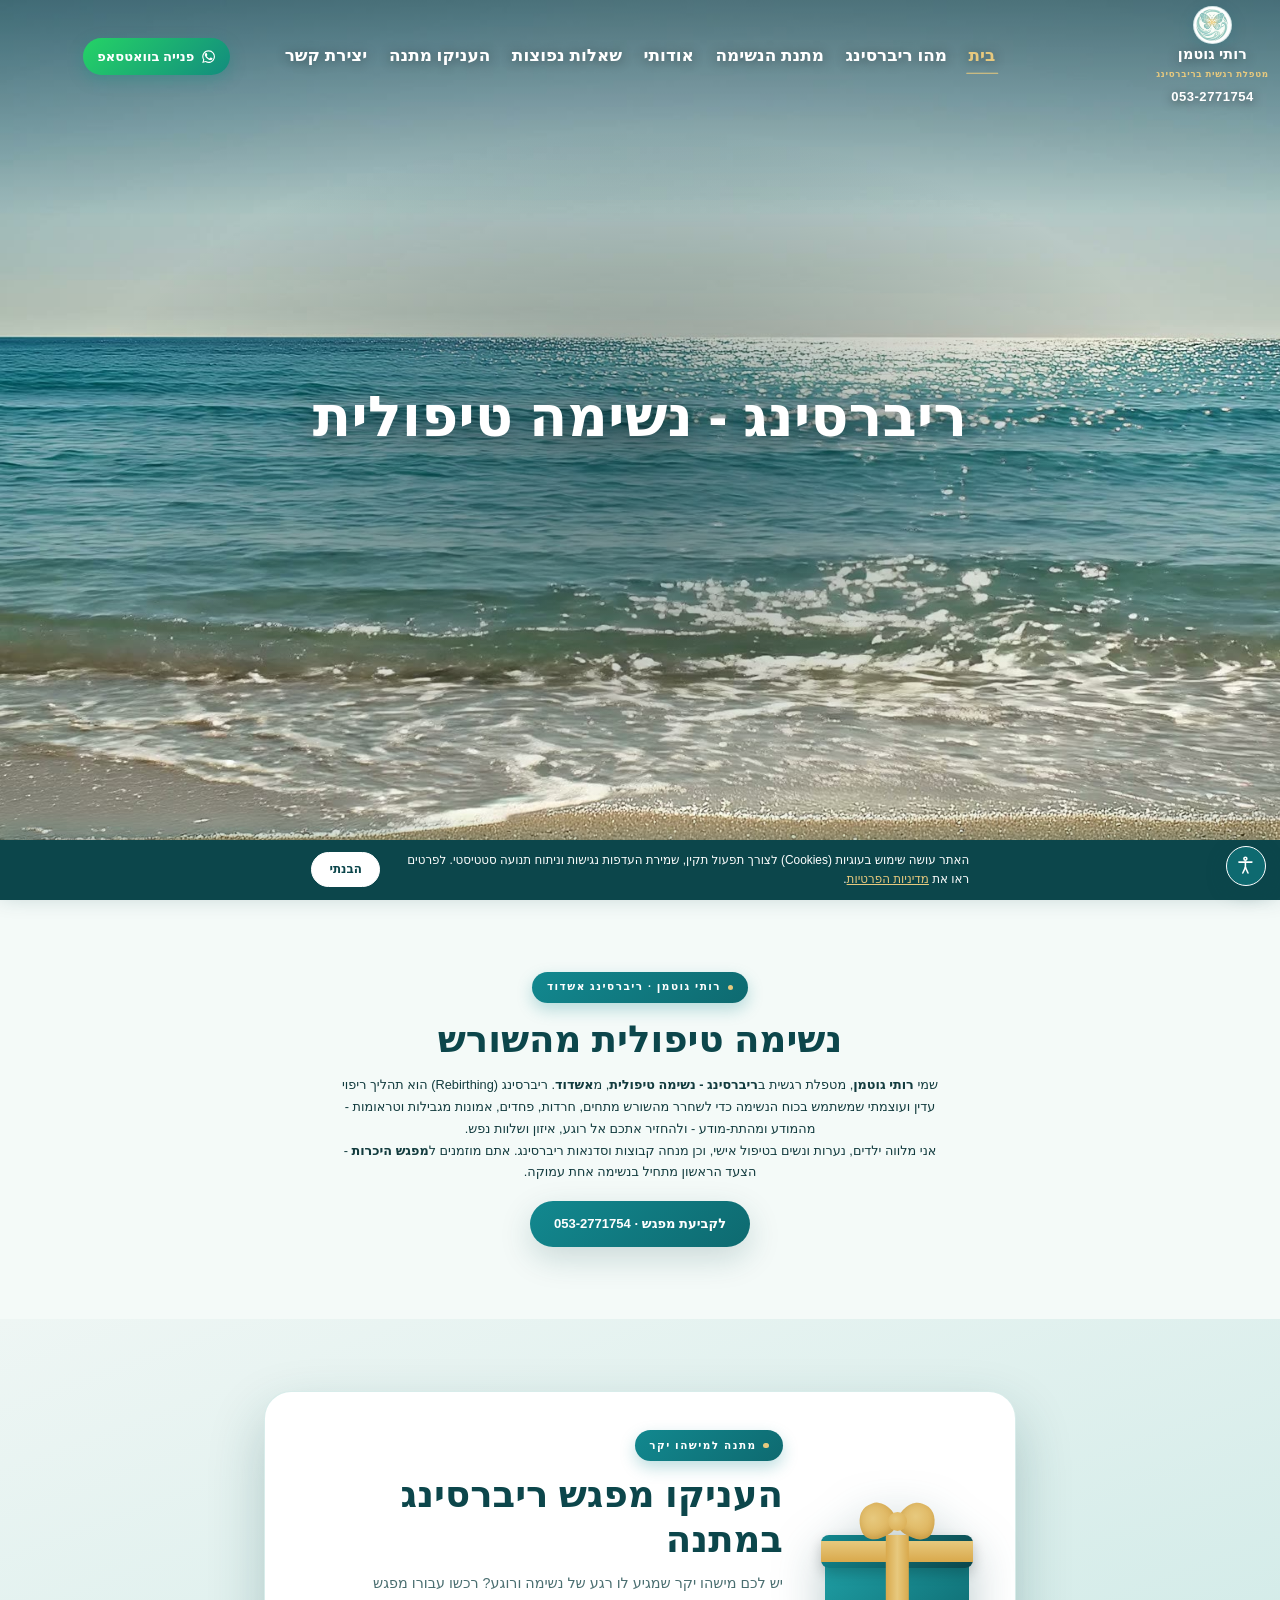
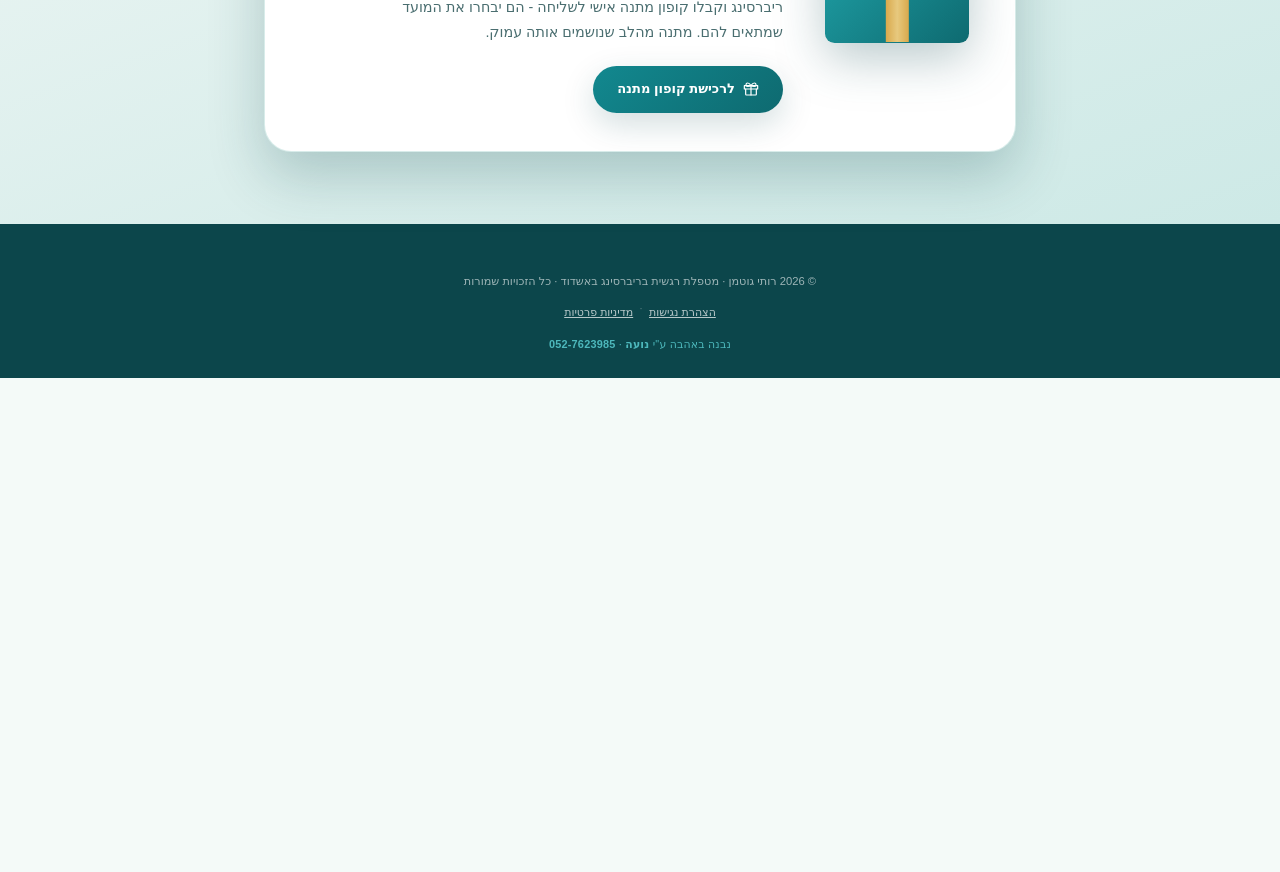
==== commit 128df5f3: "פוטר: שורת קרדיט טורקיז "נבנה באהבה ע\"י נועה" בכל הדפים Co-Authored-By: Claude Opus 4.8 (1M context" ====
--- a/index.html
+++ b/index.html
@@ -154,7 +154,8 @@
 <footer class="footer">
   <div class="container">
     <div class="footer-bottom" style="border:none;padding-top:0">© <span id="yr"></span> רותי גוטמן · מטפלת רגשית בריברסינג באשדוד · כל הזכויות שמורות
-      <div class="legal-links"><a href="accessibility.html">הצהרת נגישות</a><span>·</span><a href="privacy.html">מדיניות פרטיות</a></div></div>
+      <div class="legal-links"><a href="accessibility.html">הצהרת נגישות</a><span>·</span><a href="privacy.html">מדיניות פרטיות</a></div>
+      <div class="footer-credit">נבנה באהבה ע"י <b>נועה</b> · <a href="tel:0527623985">052-7623985</a></div></div>
   </div>
 </footer>
 
--- a/assets/style.css
+++ b/assets/style.css
@@ -341,6 +341,10 @@
 .footer .brand-text b{color:#fff}
 .footer .brand-text span{color:rgba(255,255,255,.6)}
 .footer-bottom{border-top:1px solid rgba(255,255,255,.14);padding-top:24px;text-align:center;font-size:.88rem;color:rgba(255,255,255,.6)}
+.footer-credit{margin-top:12px;font-size:.85rem;color:var(--teal-300);letter-spacing:.02em}
+.footer-credit b{font-weight:800;color:var(--teal-300)}
+.footer-credit a{display:inline;color:var(--teal-300);font-weight:800;text-decoration:none}
+.footer-credit a:hover{color:var(--teal-200);text-decoration:underline}
 .footer-social{display:flex;gap:12px;margin-top:16px}
 .footer-social a{width:42px;height:42px;border-radius:50%;background:rgba(255,255,255,.1);display:grid;place-items:center;padding:0}
 .footer-social a:hover{background:var(--gold)}
@@ -445,9 +449,9 @@
 .hero-video__text h1 .word{display:inline-block;opacity:0;filter:blur(8px);transform:translateY(18px)}
 .hero-video__text h1 .accent{color:#fff}
 .hero-video__tagline{
-  margin:16px 0 0;color:#0B3B40;font-weight:800;font-family:var(--serif);
+  margin:16px 0 0;color:var(--gold-soft);font-weight:800;font-family:var(--serif);
   font-size:clamp(2.1rem,5.2vw,3.5rem);line-height:1.2;
-  text-shadow:0 1px 3px rgba(255,255,255,.5), 0 4px 22px rgba(0,0,0,.4);
+  text-shadow:0 2px 6px rgba(0,0,0,.65), 0 6px 30px rgba(0,0,0,.55);
   opacity:0;transform:translateY(18px);transition:opacity 1s ease, transform 1s ease;
 }
 .hero-video__tagline.show{opacity:1;transform:none}
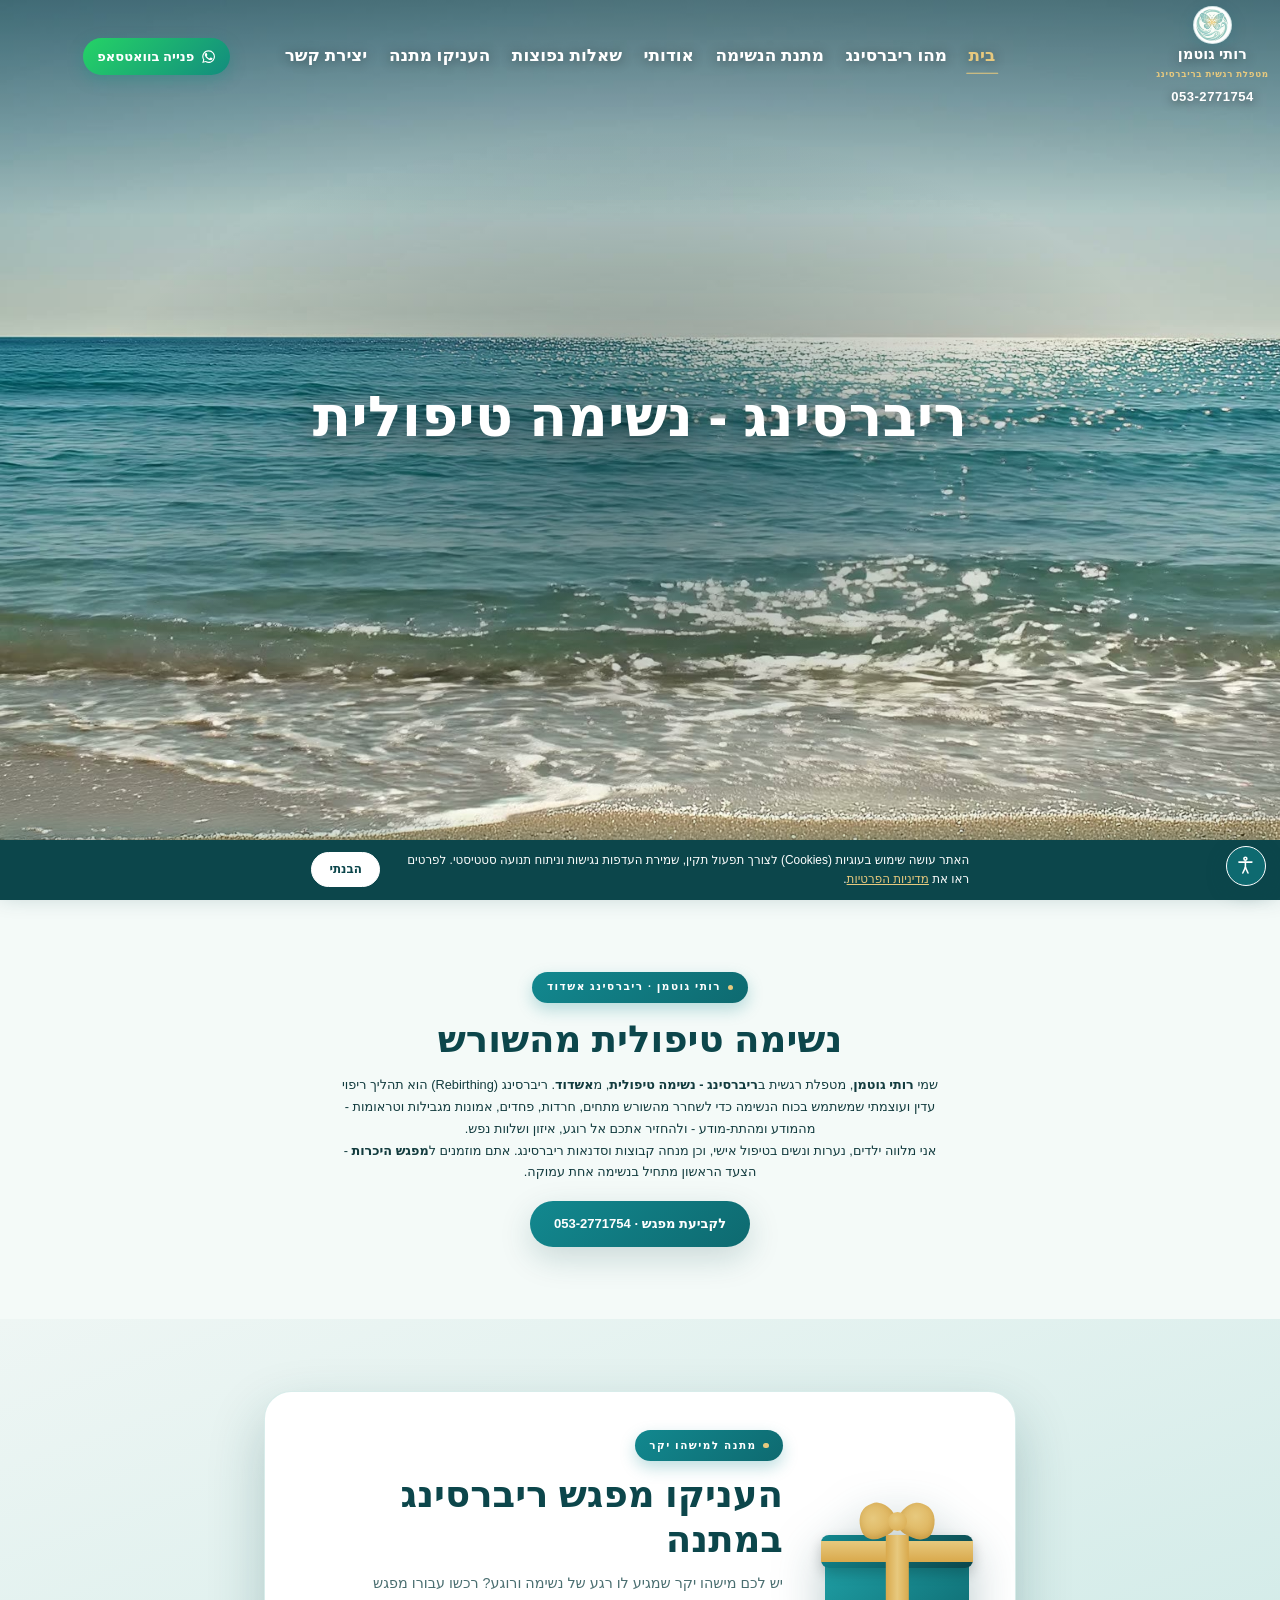
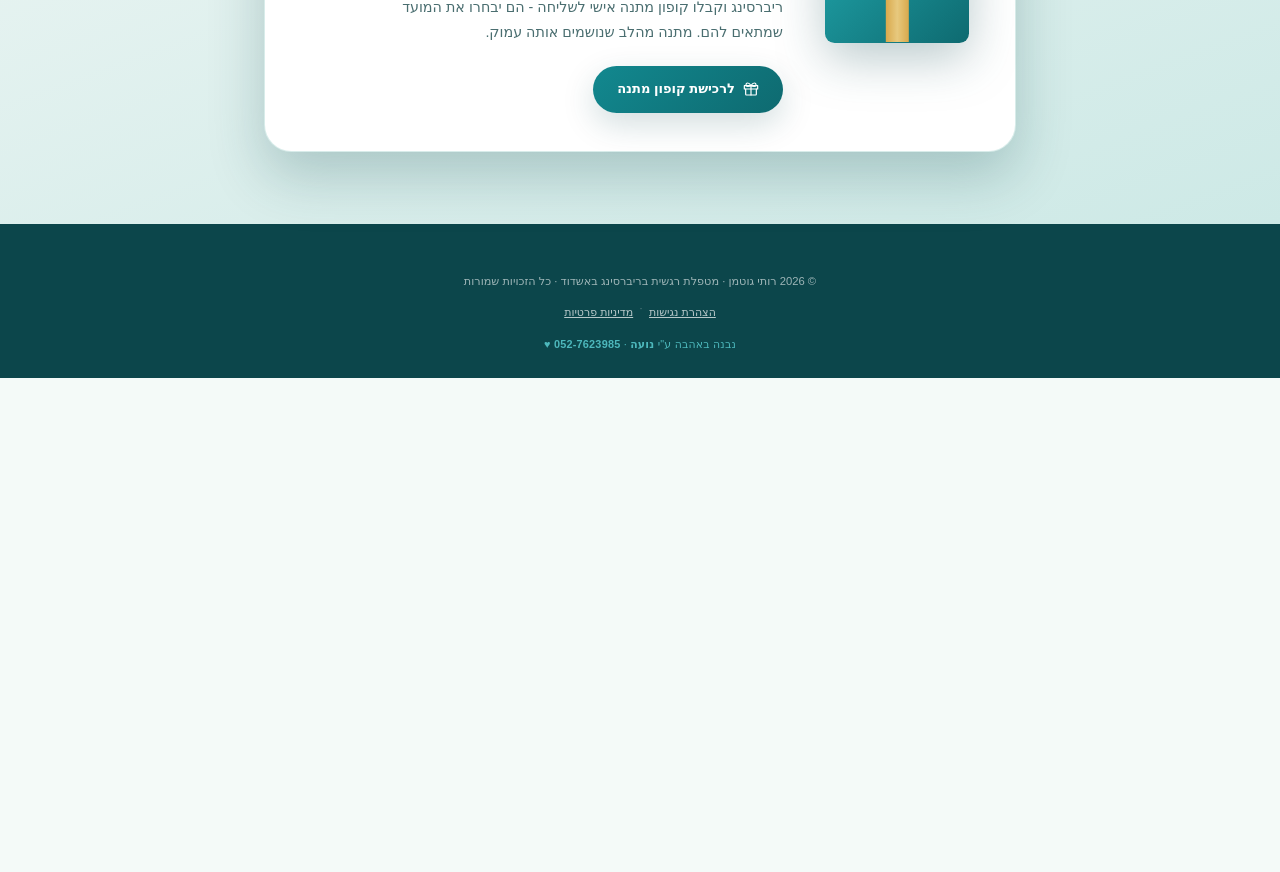
==== commit 885adeb2: "פוטר: לב טורקיז בסוף שורת הקרדיט בכל הדפים Co-Authored-By: Claude Opus 4.8 (1M context) <noreply@ant" ====
--- a/index.html
+++ b/index.html
@@ -155,7 +155,7 @@
   <div class="container">
     <div class="footer-bottom" style="border:none;padding-top:0">© <span id="yr"></span> רותי גוטמן · מטפלת רגשית בריברסינג באשדוד · כל הזכויות שמורות
       <div class="legal-links"><a href="accessibility.html">הצהרת נגישות</a><span>·</span><a href="privacy.html">מדיניות פרטיות</a></div>
-      <div class="footer-credit">נבנה באהבה ע"י <b>נועה</b> · <a href="tel:0527623985">052-7623985</a></div></div>
+      <div class="footer-credit">נבנה באהבה ע"י <b>נועה</b> · <a href="tel:0527623985">052-7623985</a> <span aria-hidden="true">&#9829;</span></div></div>
   </div>
 </footer>
 
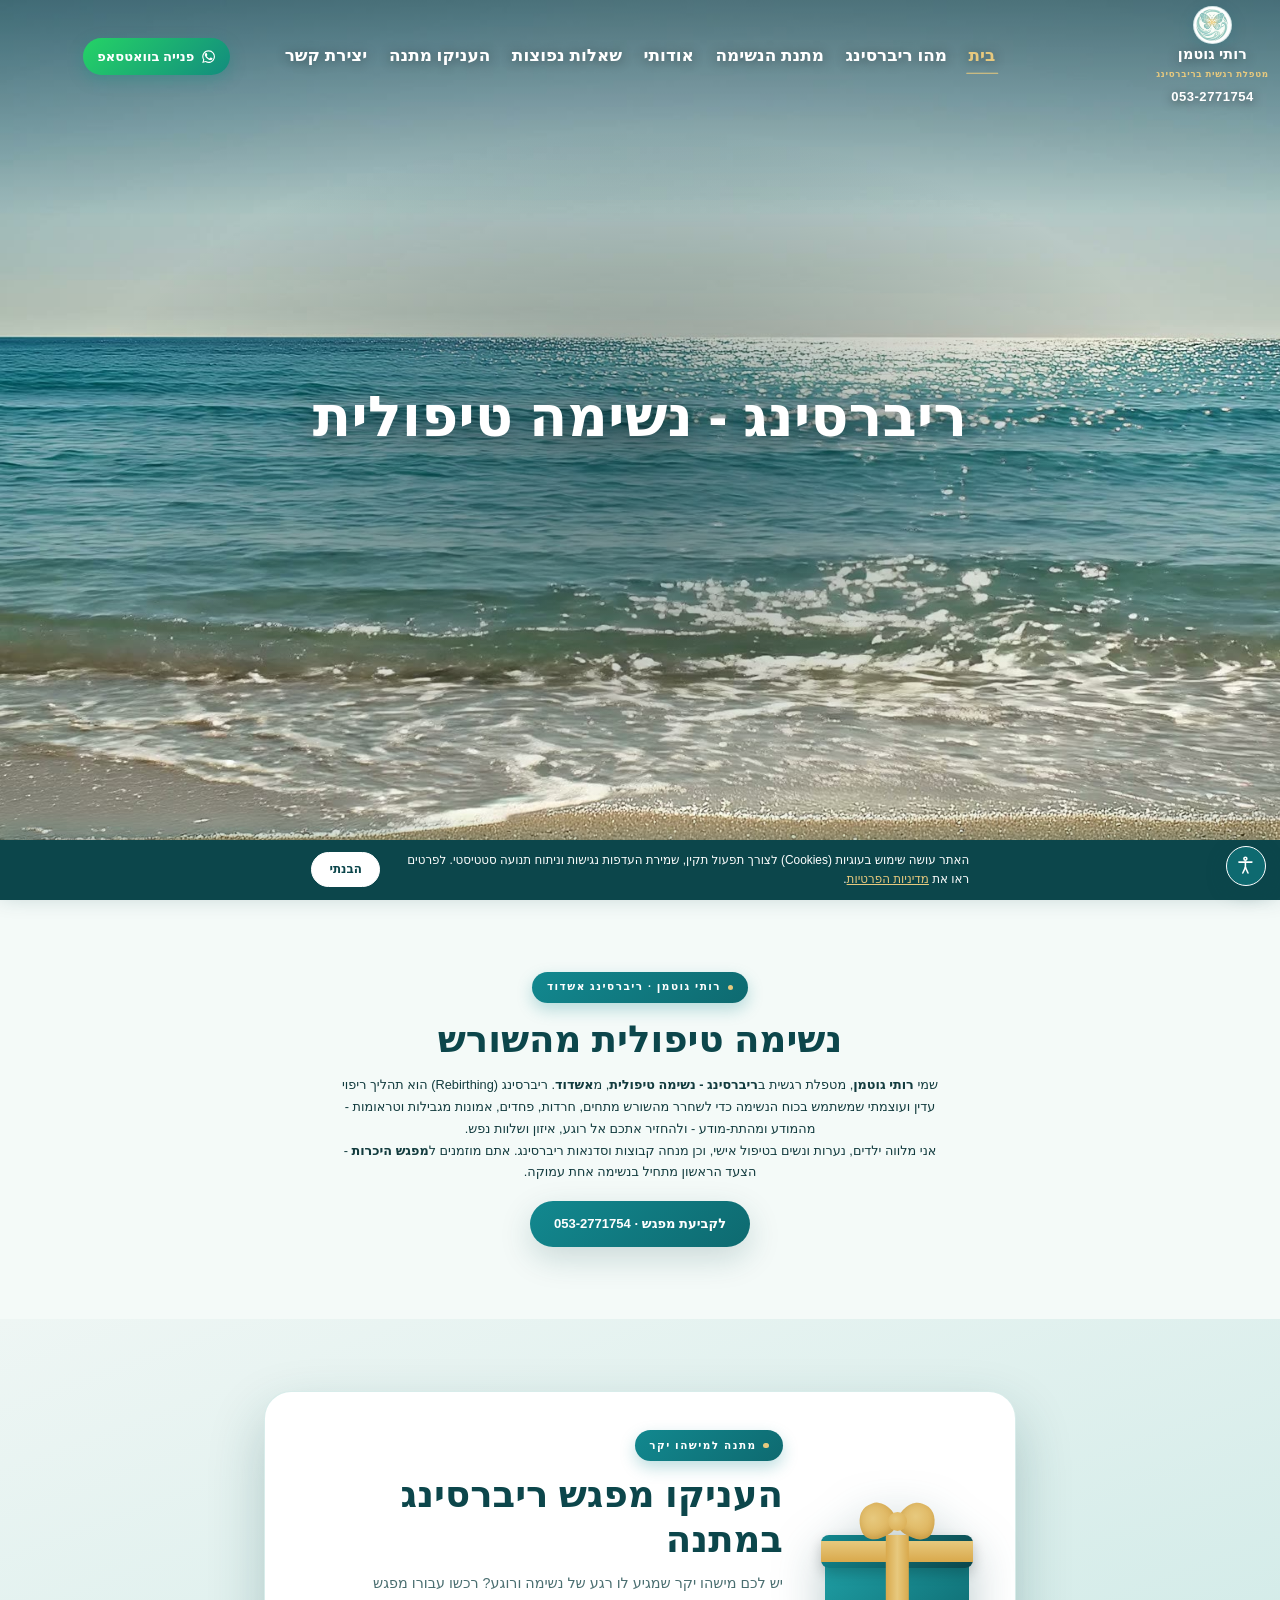
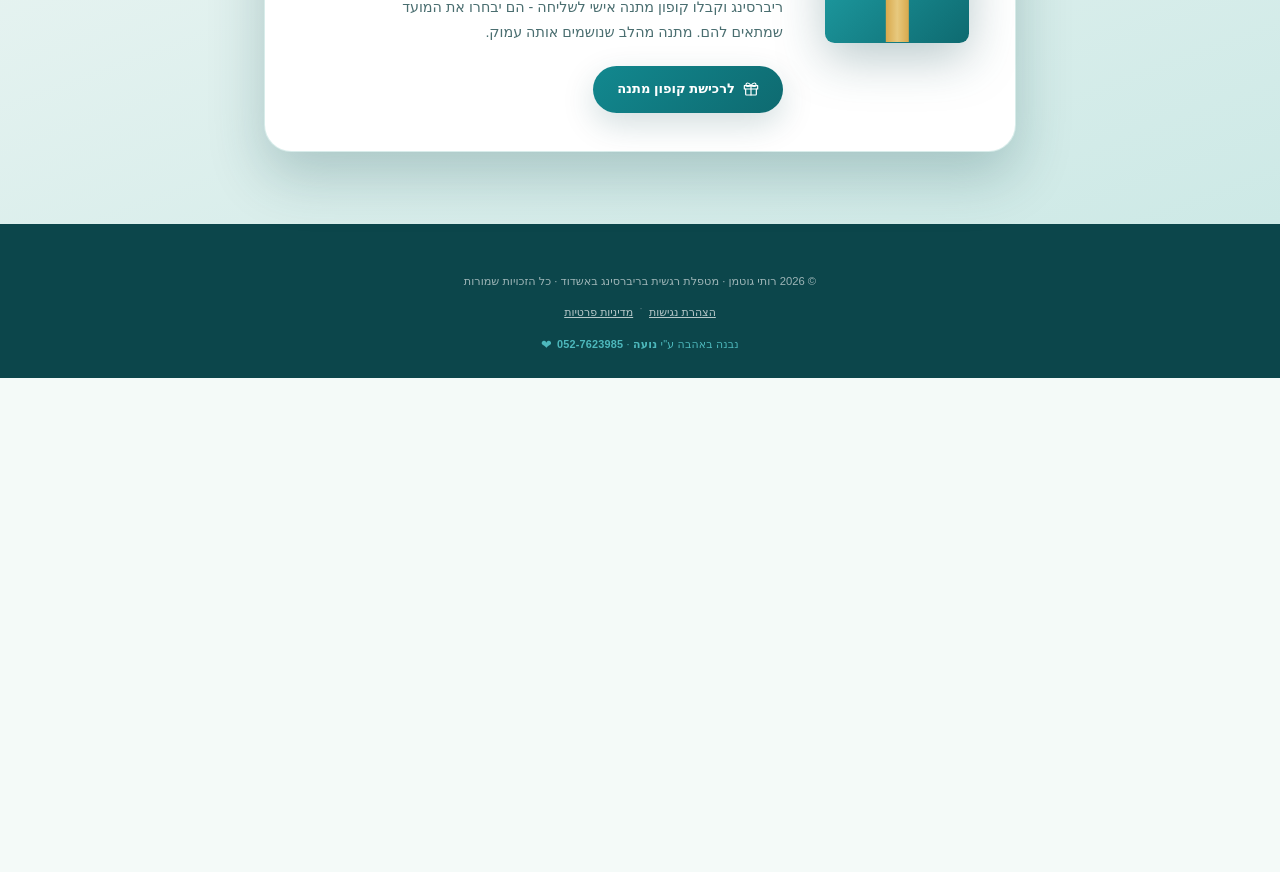
==== commit 1102d941: "פוטר: לב רחב ומעוגל יותר (❤ מונוכרום) בקרדיט, בכל הדפים Co-Authored-By: Claude Opus 4.8 (1M context)" ====
--- a/index.html
+++ b/index.html
@@ -155,7 +155,7 @@
   <div class="container">
     <div class="footer-bottom" style="border:none;padding-top:0">© <span id="yr"></span> רותי גוטמן · מטפלת רגשית בריברסינג באשדוד · כל הזכויות שמורות
       <div class="legal-links"><a href="accessibility.html">הצהרת נגישות</a><span>·</span><a href="privacy.html">מדיניות פרטיות</a></div>
-      <div class="footer-credit">נבנה באהבה ע"י <b>נועה</b> · <a href="tel:0527623985">052-7623985</a> <span aria-hidden="true">&#9829;</span></div></div>
+      <div class="footer-credit">נבנה באהבה ע"י <b>נועה</b> · <a href="tel:0527623985">052-7623985</a> <span class="credit-heart" aria-hidden="true">&#10084;&#65038;</span></div></div>
   </div>
 </footer>
 
--- a/assets/style.css
+++ b/assets/style.css
@@ -345,6 +345,7 @@
 .footer-credit b{font-weight:800;color:var(--teal-300)}
 .footer-credit a{display:inline;color:var(--teal-300);font-weight:800;text-decoration:none}
 .footer-credit a:hover{color:var(--teal-200);text-decoration:underline}
+.credit-heart{font-size:1.18em;line-height:1;vertical-align:-0.06em;margin-inline-start:2px}
 .footer-social{display:flex;gap:12px;margin-top:16px}
 .footer-social a{width:42px;height:42px;border-radius:50%;background:rgba(255,255,255,.1);display:grid;place-items:center;padding:0}
 .footer-social a:hover{background:var(--gold)}
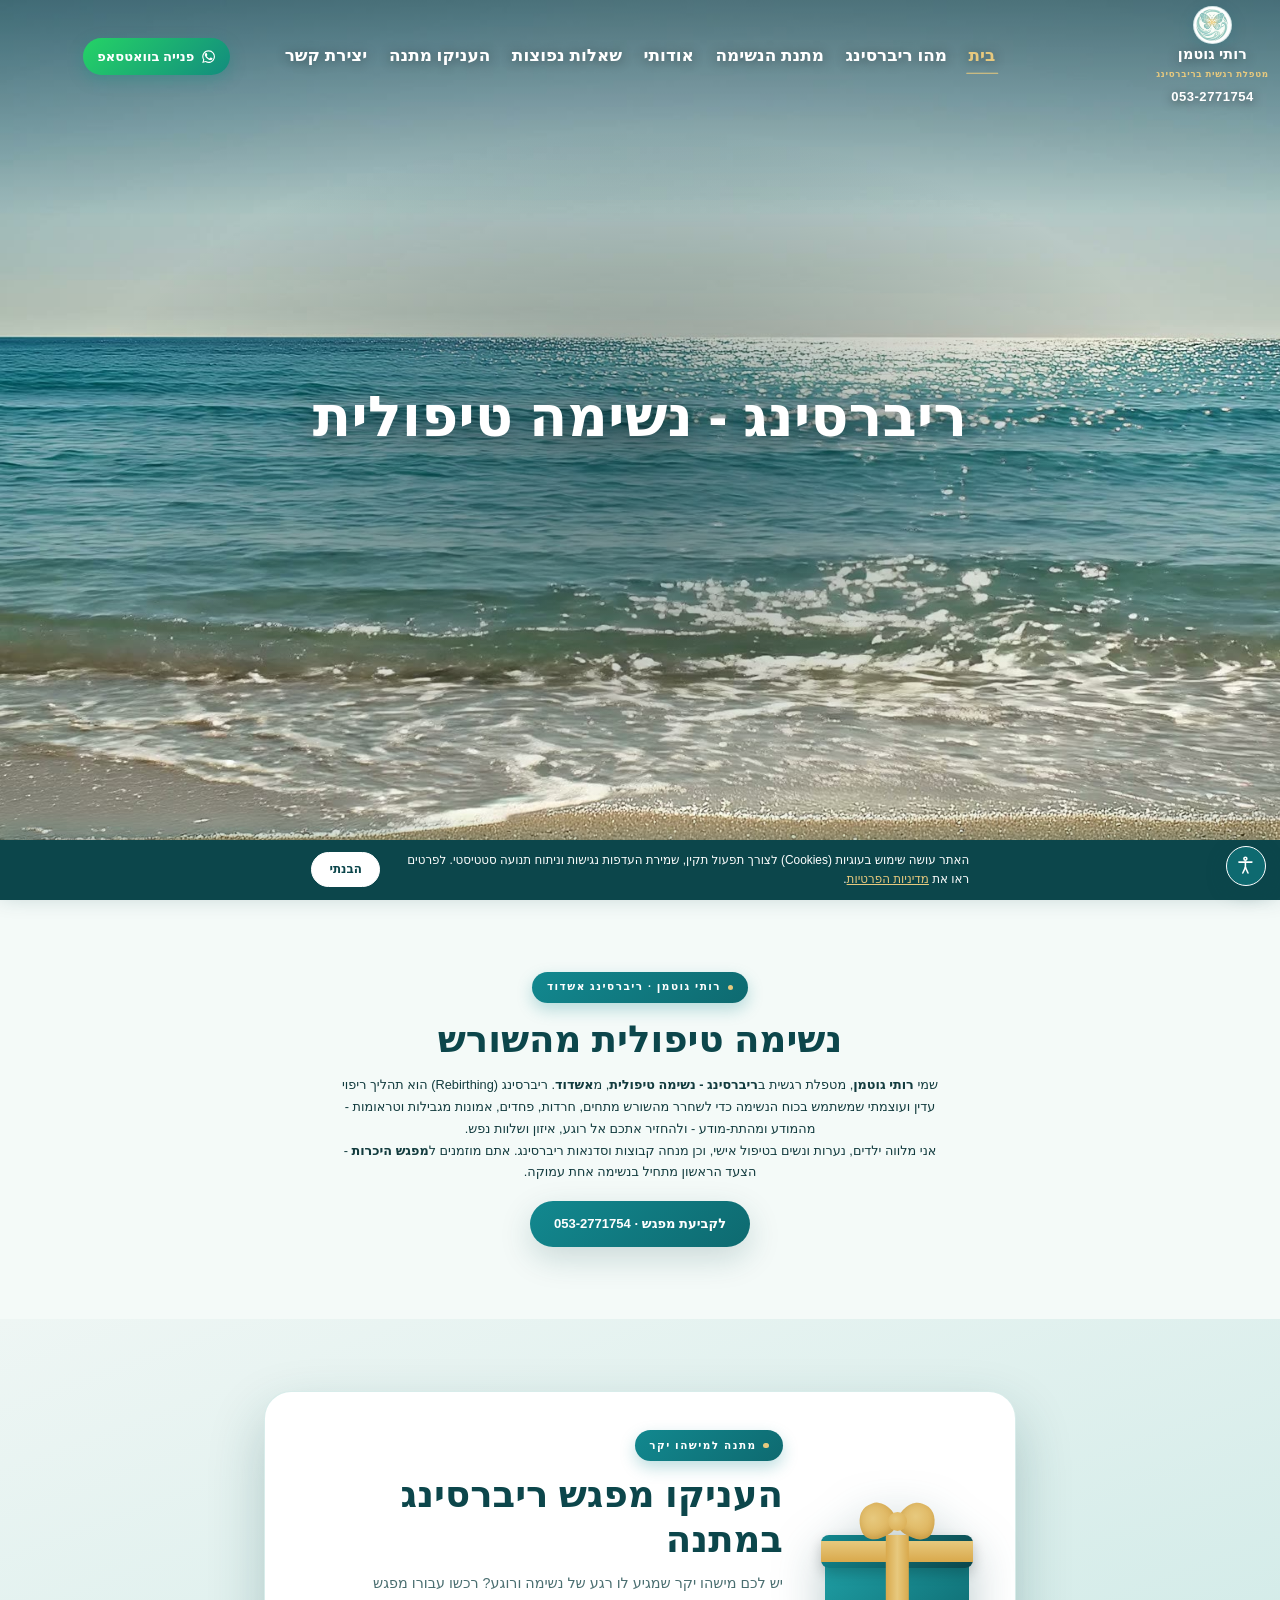
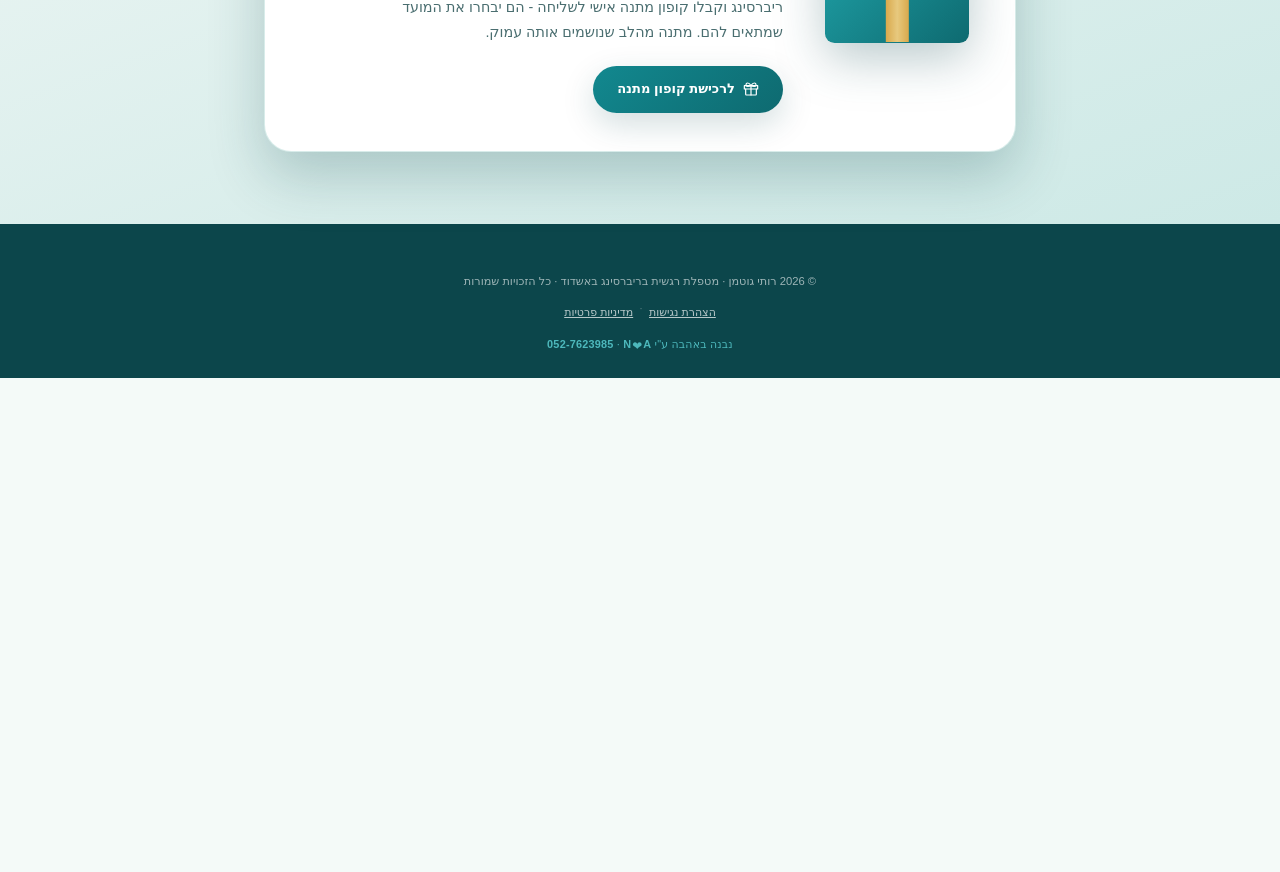
==== commit 1ea551f9: "פוטר: קרדיט "נבנה באהבה ע\"י N❤A" - האות O כלב טורקיז עבה Co-Authored-By: Claude Opus 4.8 (1M contex" ====
--- a/index.html
+++ b/index.html
@@ -155,7 +155,7 @@
   <div class="container">
     <div class="footer-bottom" style="border:none;padding-top:0">© <span id="yr"></span> רותי גוטמן · מטפלת רגשית בריברסינג באשדוד · כל הזכויות שמורות
       <div class="legal-links"><a href="accessibility.html">הצהרת נגישות</a><span>·</span><a href="privacy.html">מדיניות פרטיות</a></div>
-      <div class="footer-credit">נבנה באהבה ע"י <b>נועה</b> · <a href="tel:0527623985">052-7623985</a> <span class="credit-heart" aria-hidden="true">&#10084;&#65038;</span></div></div>
+      <div class="footer-credit">נבנה באהבה ע"י <b dir="ltr">N<span class="credit-heart" aria-hidden="true">&#10084;&#65038;</span>A</b> · <a href="tel:0527623985">052-7623985</a></div></div>
   </div>
 </footer>
 
--- a/assets/style.css
+++ b/assets/style.css
@@ -345,7 +345,7 @@
 .footer-credit b{font-weight:800;color:var(--teal-300)}
 .footer-credit a{display:inline;color:var(--teal-300);font-weight:800;text-decoration:none}
 .footer-credit a:hover{color:var(--teal-200);text-decoration:underline}
-.credit-heart{font-size:1.18em;line-height:1;vertical-align:-0.06em;margin-inline-start:2px}
+.credit-heart{font-size:1.1em;line-height:1;vertical-align:-0.1em;margin:0 1px}
 .footer-social{display:flex;gap:12px;margin-top:16px}
 .footer-social a{width:42px;height:42px;border-radius:50%;background:rgba(255,255,255,.1);display:grid;place-items:center;padding:0}
 .footer-social a:hover{background:var(--gold)}
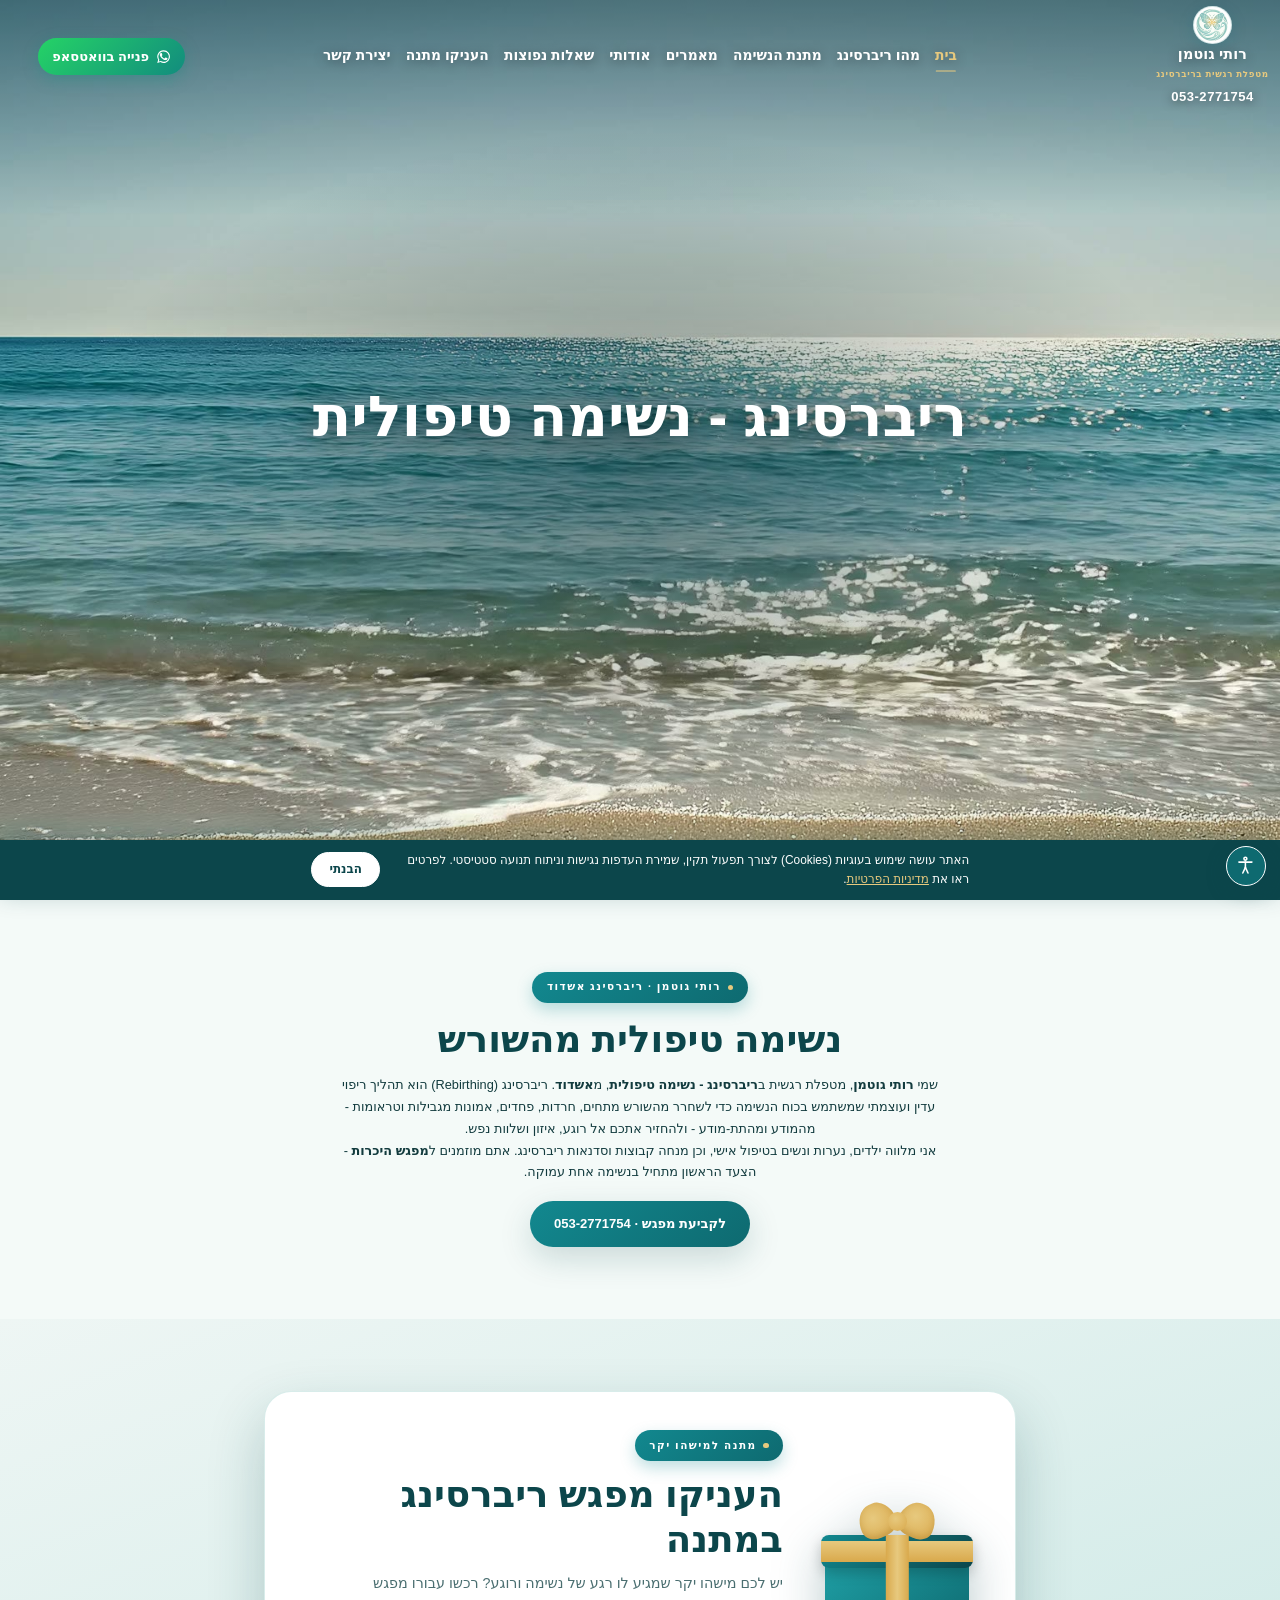
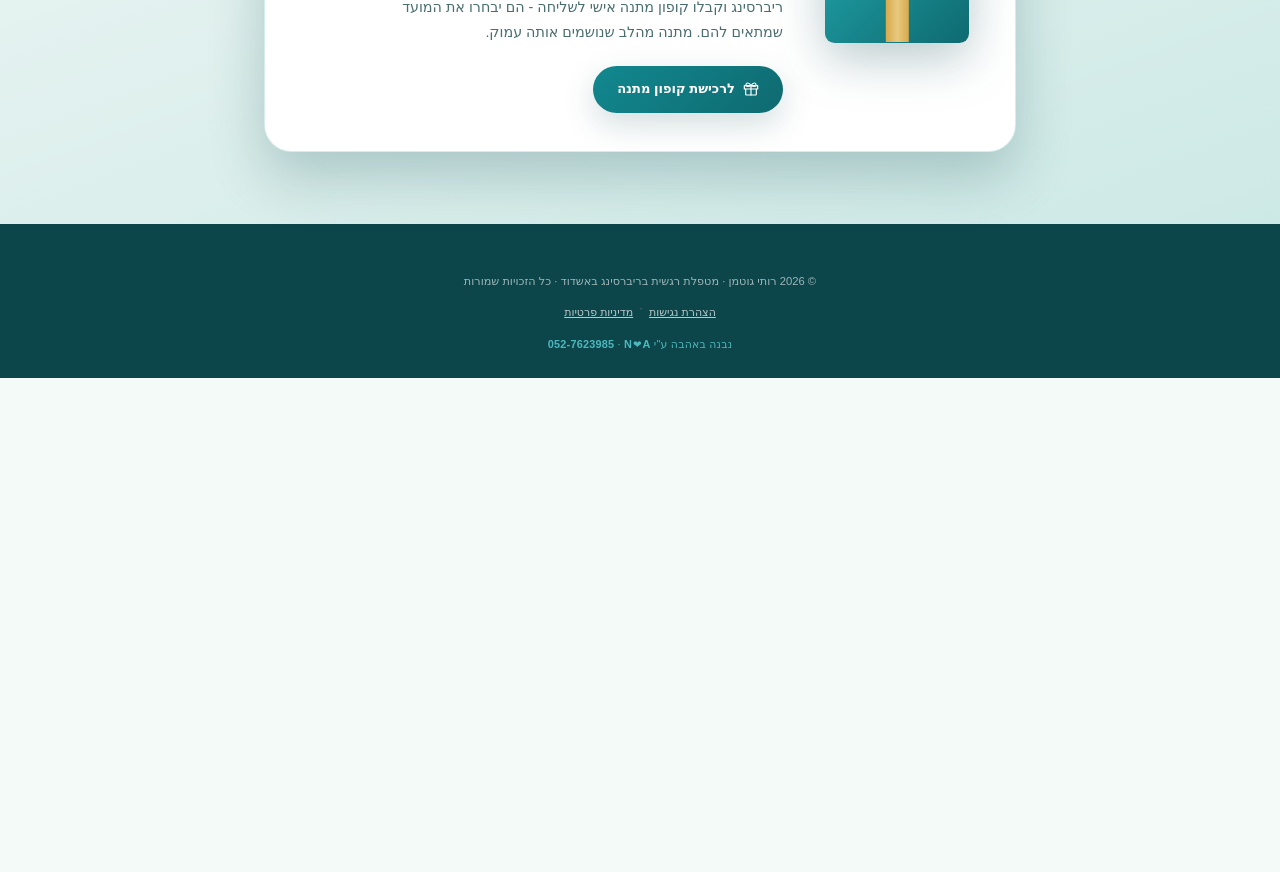
==== commit d2807803: "מאמרים: לשונית חדשה + שני מאמרים של רותי - articles.html: דף אינדקס עם כרטיסי מאמר מעוצבים (ריבוע/כר" ====
--- a/index.html
+++ b/index.html
@@ -87,6 +87,7 @@
       <a href="index.html" class="active">בית</a>
       <a href="whatis.html">מהו ריברסינג</a>
       <a href="poster.html">מתנת הנשימה</a>
+      <a href="articles.html">מאמרים</a>
       <a href="about.html">אודותי</a>
       <a href="faq.html">שאלות נפוצות</a>
       <a href="gift.html">העניקו מתנה</a>
--- a/assets/style.css
+++ b/assets/style.css
@@ -345,7 +345,7 @@
 .footer-credit b{font-weight:800;color:var(--teal-300)}
 .footer-credit a{display:inline;color:var(--teal-300);font-weight:800;text-decoration:none}
 .footer-credit a:hover{color:var(--teal-200);text-decoration:underline}
-.credit-heart{font-size:1.1em;line-height:1;vertical-align:-0.1em;margin:0 1px}
+.credit-heart{font-size:0.95em;line-height:1;vertical-align:0.02em;margin:0 1px}
 .footer-social{display:flex;gap:12px;margin-top:16px}
 .footer-social a{width:42px;height:42px;border-radius:50%;background:rgba(255,255,255,.1);display:grid;place-items:center;padding:0}
 .footer-social a:hover{background:var(--gold)}
@@ -1305,3 +1305,278 @@
 @media(prefers-reduced-motion:reduce){
   .form-toast{transition:none}
 }
+
+/* ============================================================
+   מאמרים · articles.html + דפי מאמר
+   ============================================================ */
+
+/* ---- תפריט: 8 קישורים - כיווץ עדין כדי שהכל ייכנס בשורה אחת ---- */
+@media(min-width:1081px) and (max-width:1599px){
+  .nav-links a{font-size:1.08rem;padding:6px 9px}
+  .nav-wa-desktop{margin-inline-end:clamp(16px,2.6vw,60px)}
+}
+@media(min-width:1081px) and (max-width:1279px){
+  .nav-links a{font-size:.96rem;padding:6px 6px}
+  .nav-wa-desktop{font-size:.92rem;padding:8px 13px;margin-inline-end:16px}
+}
+
+/* ---- רשת כרטיסי המאמרים ---- */
+.art-grid{
+  display:grid;grid-template-columns:repeat(2,1fr);gap:32px;
+  max-width:1000px;margin:54px auto 0;
+}
+.art-card{
+  display:flex;flex-direction:column;overflow:hidden;position:relative;
+  background:var(--ivory);
+  border:1px solid rgba(255,255,255,.9);border-radius:var(--radius-lg);
+  box-shadow:0 22px 55px rgba(12,70,75,.15);
+  transition:transform .32s cubic-bezier(.2,.8,.2,1), box-shadow .32s ease;
+}
+.art-card:hover{transform:translateY(-10px);box-shadow:0 34px 80px rgba(12,70,75,.26)}
+.art-card:focus-visible{outline:3px solid var(--gold);outline-offset:4px}
+
+/* ראש הכרטיס - "חלון" טורקיז עם אייקון זהב וגלים */
+.art-card__top{
+  position:relative;height:184px;display:grid;place-items:center;overflow:hidden;
+  background:
+    radial-gradient(520px 240px at 50% -30%, rgba(31,160,166,.75), transparent 66%),
+    linear-gradient(155deg,var(--teal-700) 0%,var(--teal-900) 100%);
+}
+.art-card__top::before{
+  content:"";position:absolute;inset:-40% -10% auto -10%;height:180%;
+  background:radial-gradient(circle at 30% 20%, rgba(255,255,255,.18), transparent 55%);
+  pointer-events:none;
+}
+.art-card__ico{
+  position:relative;z-index:2;width:92px;height:92px;border-radius:50%;
+  display:grid;place-items:center;
+  background:rgba(255,255,255,.12);border:1px solid rgba(255,255,255,.32);
+  box-shadow:0 12px 34px rgba(0,0,0,.22), inset 0 0 24px rgba(255,255,255,.10);
+  transition:transform .4s cubic-bezier(.2,.8,.2,1);
+}
+.art-card:hover .art-card__ico{transform:scale(1.07)}
+.art-card__ico svg{width:44px;height:44px;stroke:var(--gold-soft);fill:none;stroke-width:1.6;stroke-linecap:round;stroke-linejoin:round}
+.art-card__wave{position:absolute;left:0;right:0;bottom:-1px;height:52px;z-index:3;pointer-events:none}
+.art-card__wave svg{width:100%;height:100%;display:block}
+.art-card__tag{
+  position:absolute;z-index:4;top:16px;inset-inline-end:16px;
+  font-size:.78rem;font-weight:800;letter-spacing:.08em;
+  color:var(--teal-900);background:var(--gold-soft);
+  padding:6px 14px;border-radius:999px;box-shadow:0 6px 18px rgba(0,0,0,.22);
+}
+
+/* גוף הכרטיס */
+.art-card__body{padding:26px 28px 24px;display:flex;flex-direction:column;flex:1}
+.art-card__body h2{font-size:1.5rem;line-height:1.3;margin-bottom:10px;color:var(--teal-900)}
+.art-card__body p{color:var(--muted);font-size:1.02rem;line-height:1.75;margin-bottom:18px}
+.art-card__foot{
+  margin-top:auto;display:flex;align-items:center;justify-content:space-between;gap:12px;
+  border-top:1px solid rgba(46,124,130,.16);padding-top:16px;
+}
+.art-card__time{display:inline-flex;align-items:center;gap:7px;font-size:.9rem;color:var(--muted);font-weight:600}
+.art-card__time svg{width:17px;height:17px;stroke:currentColor;fill:none;stroke-width:1.8}
+.art-card__more{
+  display:inline-flex;align-items:center;gap:8px;font-weight:800;color:var(--teal-500);font-size:1rem;
+}
+.art-card__more svg{width:18px;height:18px;stroke:currentColor;fill:none;stroke-width:2.2;stroke-linecap:round;stroke-linejoin:round;transition:transform .28s ease}
+.art-card:hover .art-card__more svg{transform:translateX(-5px)}
+
+@media(max-width:900px){
+  .art-grid{grid-template-columns:1fr;gap:24px;margin-top:38px}
+  .art-card__top{height:158px}
+}
+
+/* ============================================================
+   גוף המאמר
+   ============================================================ */
+.article-wrap{max-width:860px;margin:0 auto}
+
+/* פירורי לחם */
+.art-crumbs{
+  display:flex;flex-wrap:wrap;align-items:center;gap:8px;
+  font-size:.92rem;color:var(--muted);margin-bottom:18px;
+}
+.art-crumbs a{color:var(--teal-500);font-weight:700}
+.art-crumbs a:hover{text-decoration:underline}
+.art-crumbs span{opacity:.55}
+
+.article{
+  background:rgba(255,255,255,.88);backdrop-filter:blur(12px);
+  border:1px solid rgba(255,255,255,.9);border-radius:var(--radius-lg);
+  padding:52px 56px;box-shadow:0 26px 64px rgba(12,70,75,.17);
+}
+
+/* שורת מטא: מחברת · זמן קריאה */
+.art-meta{
+  display:flex;flex-wrap:wrap;align-items:center;gap:10px 18px;
+  padding-bottom:22px;margin-bottom:26px;border-bottom:1px solid rgba(46,124,130,.16);
+  font-size:.95rem;color:var(--muted);
+}
+.art-meta b{color:var(--teal-700)}
+.art-meta .dot{opacity:.45}
+
+/* תוכן העניינים */
+.art-toc{
+  background:linear-gradient(135deg,var(--mint-100),rgba(255,255,255,.6));
+  border:1px solid rgba(46,124,130,.18);border-radius:20px;
+  padding:22px 26px;margin:0 0 34px;
+}
+.art-toc h2{font-size:1.02rem;letter-spacing:.06em;color:var(--teal-700);margin:0 0 12px;padding:0;border:none}
+.art-toc h2::before{display:none}
+.art-toc ol{list-style:none;counter-reset:toc;display:grid;gap:8px}
+.art-toc li{counter-increment:toc;position:relative;padding-inline-start:30px;line-height:1.6}
+.art-toc li::before{
+  content:counter(toc);position:absolute;inset-inline-start:0;top:2px;
+  width:22px;height:22px;border-radius:50%;display:grid;place-items:center;
+  background:var(--teal-500);color:#fff;font-size:.76rem;font-weight:800;
+}
+.art-toc a{color:var(--teal-900);font-weight:600}
+.art-toc a:hover{color:var(--teal-500);text-decoration:underline}
+
+/* טיפוגרפיה */
+.article p{font-size:1.13rem;line-height:1.95;color:var(--ink);margin-bottom:18px}
+.article .art-lead{
+  font-size:1.28rem;line-height:1.85;color:var(--teal-900);font-weight:600;margin-bottom:24px;
+}
+.article h2{
+  font-size:clamp(1.55rem,3.2vw,2.05rem);line-height:1.35;color:var(--teal-900);
+  margin:46px 0 18px;padding-inline-start:20px;position:relative;scroll-margin-top:150px;
+}
+.article h2::before{
+  content:"";position:absolute;inset-inline-start:0;top:.18em;bottom:.18em;width:6px;
+  border-radius:6px;background:linear-gradient(180deg,var(--gold),var(--gold-soft));
+}
+.article > h2:first-child{margin-top:0}
+.article h3{font-size:1.28rem;color:var(--teal-700);margin:30px 0 10px}
+.article strong{color:var(--teal-900)}
+
+/* רשימות */
+.art-list{list-style:none;display:grid;gap:12px;margin:8px 0 22px}
+.art-list li{
+  position:relative;padding-inline-start:34px;font-size:1.1rem;line-height:1.8;color:var(--ink);
+}
+.art-list li::before{
+  content:"";position:absolute;inset-inline-start:0;top:.55em;
+  width:14px;height:14px;border-radius:50% 50% 50% 8px;transform:rotate(45deg);
+  background:linear-gradient(135deg,var(--teal-300),var(--teal-700));
+  box-shadow:0 3px 8px rgba(18,136,143,.32);
+}
+
+/* בלוק מהקליניקה */
+.art-story{
+  position:relative;margin:28px 0;padding:26px 30px;border-radius:20px;
+  background:linear-gradient(135deg,var(--mint-100),rgba(255,255,255,.75));
+  border-inline-start:5px solid var(--gold);
+  box-shadow:0 14px 36px rgba(12,70,75,.10);
+}
+.art-story__lbl{
+  display:inline-flex;align-items:center;gap:8px;
+  font-size:.78rem;font-weight:800;letter-spacing:.14em;color:var(--teal-700);
+  margin-bottom:10px;
+}
+.art-story__lbl::before{content:"";width:7px;height:7px;border-radius:50%;background:var(--gold)}
+.art-story p{font-size:1.12rem;color:var(--teal-900);margin-bottom:12px}
+.art-story p:last-child{margin-bottom:0}
+.art-story .qt{font-weight:600;color:var(--teal-900)}
+
+/* ציטוטי מטופלות */
+.art-quotes{display:flex;flex-wrap:wrap;gap:12px;margin:20px 0 26px}
+.art-quotes span{
+  background:#fff;border:1px solid rgba(46,124,130,.2);border-radius:999px;
+  padding:11px 20px;font-size:1.02rem;font-weight:600;color:var(--teal-700);
+  box-shadow:0 8px 22px rgba(12,70,75,.08);
+}
+
+/* בלוק אזהרה רפואית */
+.art-warn{
+  margin:26px 0;padding:26px 30px;border-radius:20px;
+  background:linear-gradient(135deg,#FFF6E6,#FFFDF8);
+  border:1px solid #EBCB8E;border-inline-start:5px solid #D9902C;
+  box-shadow:0 14px 36px rgba(150,100,20,.10);
+}
+.art-warn h3{margin-top:0;color:#9A5F12}
+.art-warn .art-list li::before{background:linear-gradient(135deg,#EDB55C,#D9902C);box-shadow:0 3px 8px rgba(190,130,40,.3)}
+.art-warn p{margin-bottom:12px}
+.art-warn p:last-child{margin-bottom:0}
+
+/* בלוק מידע / טלפון תמיכה */
+.art-note{
+  margin:24px 0;padding:20px 26px;border-radius:18px;
+  background:rgba(205,233,230,.55);border:1px solid rgba(46,124,130,.22);
+  font-size:1.05rem;line-height:1.8;color:var(--teal-900);
+}
+.art-note b{color:var(--teal-700)}
+.art-note a{color:var(--teal-500);font-weight:800;text-decoration:underline}
+
+/* כרטיסי המצוקות */
+.art-mini{display:grid;grid-template-columns:repeat(3,1fr);gap:20px;margin:26px 0 30px}
+.art-mini article{
+  background:#fff;border:1px solid rgba(46,124,130,.18);border-radius:20px;
+  padding:24px 22px;box-shadow:0 14px 34px rgba(12,70,75,.10);
+  transition:transform .3s ease, box-shadow .3s ease;
+}
+.art-mini article:hover{transform:translateY(-6px);box-shadow:0 22px 46px rgba(12,70,75,.16)}
+.art-mini .mi{
+  width:54px;height:54px;border-radius:16px;display:grid;place-items:center;margin-bottom:14px;
+  background:linear-gradient(135deg,var(--mint-100),var(--teal-200));color:var(--teal-700);
+}
+.art-mini .mi svg{width:28px;height:28px;stroke:currentColor;fill:none;stroke-width:1.7;stroke-linecap:round;stroke-linejoin:round}
+.art-mini h3{margin:0 0 8px;font-size:1.18rem;color:var(--teal-900)}
+.art-mini p{font-size:1rem;line-height:1.75;color:var(--muted);margin:0}
+@media(max-width:820px){.art-mini{grid-template-columns:1fr}}
+
+/* אקורדיון שאלות בתוך מאמר */
+.article .faq-item{margin-bottom:12px}
+
+/* חתימה */
+.art-sign{
+  margin-top:38px;padding-top:26px;border-top:1px dashed rgba(46,124,130,.35);
+  display:flex;align-items:center;gap:16px;flex-wrap:wrap;
+}
+.art-sign img{width:64px;height:64px;border-radius:50%;border:2px solid var(--teal-200);background:#fff;padding:4px;flex-shrink:0}
+.art-sign .nm{font-family:var(--serif);font-size:1.22rem;font-weight:800;color:var(--teal-900);line-height:1.3}
+.art-sign .sub{font-size:.95rem;color:var(--muted)}
+.art-sign a{color:var(--teal-500);font-weight:800}
+
+/* הסתייגות משפטית */
+.art-disclaimer{
+  margin-top:30px;padding:20px 24px;border-radius:16px;
+  background:rgba(244,250,248,.85);border:1px dashed rgba(46,124,130,.32);
+  font-size:.96rem;line-height:1.75;color:var(--muted);
+}
+.art-disclaimer b{color:var(--teal-700)}
+
+/* קריאה לפעולה בסוף מאמר */
+.art-cta{
+  max-width:860px;margin:36px auto 0;text-align:center;padding:44px 40px;border-radius:var(--radius-lg);
+  background:linear-gradient(160deg,var(--teal-700),var(--teal-900));color:#fff;
+  box-shadow:0 26px 64px rgba(12,70,75,.28);
+}
+.art-cta h2{color:#fff;font-size:clamp(1.6rem,3.4vw,2.2rem);margin-bottom:12px}
+.art-cta p{color:rgba(255,255,255,.9);font-size:1.1rem;margin-bottom:26px;max-width:560px;margin-inline:auto}
+.art-cta .btns{display:flex;gap:14px;justify-content:center;flex-wrap:wrap}
+
+/* מאמרים נוספים */
+.art-next{max-width:860px;margin:44px auto 0}
+.art-next h2{font-size:1.5rem;color:var(--teal-900);margin-bottom:18px;text-align:center}
+.art-next .row{display:flex;gap:16px;flex-wrap:wrap;justify-content:center}
+.art-next a{
+  display:inline-flex;align-items:center;gap:10px;
+  background:rgba(255,255,255,.86);border:1px solid rgba(46,124,130,.2);
+  border-radius:999px;padding:13px 24px;font-weight:700;color:var(--teal-900);
+  box-shadow:0 10px 26px rgba(12,70,75,.10);transition:transform .25s ease, box-shadow .25s ease;
+}
+.art-next a:hover{transform:translateY(-3px);box-shadow:0 16px 34px rgba(12,70,75,.18);color:var(--teal-500)}
+.art-next svg{width:18px;height:18px;stroke:currentColor;fill:none;stroke-width:2;stroke-linecap:round;stroke-linejoin:round}
+
+/* ---- מובייל ---- */
+@media(max-width:760px){
+  .article{padding:32px 22px;border-radius:26px}
+  .article p{font-size:1.06rem;line-height:1.85}
+  .article .art-lead{font-size:1.14rem}
+  .art-list li{font-size:1.04rem;padding-inline-start:28px}
+  .art-story,.art-warn{padding:22px 20px}
+  .art-toc{padding:18px 20px}
+  .art-cta{padding:34px 22px}
+  .art-sign{gap:12px}
+}
